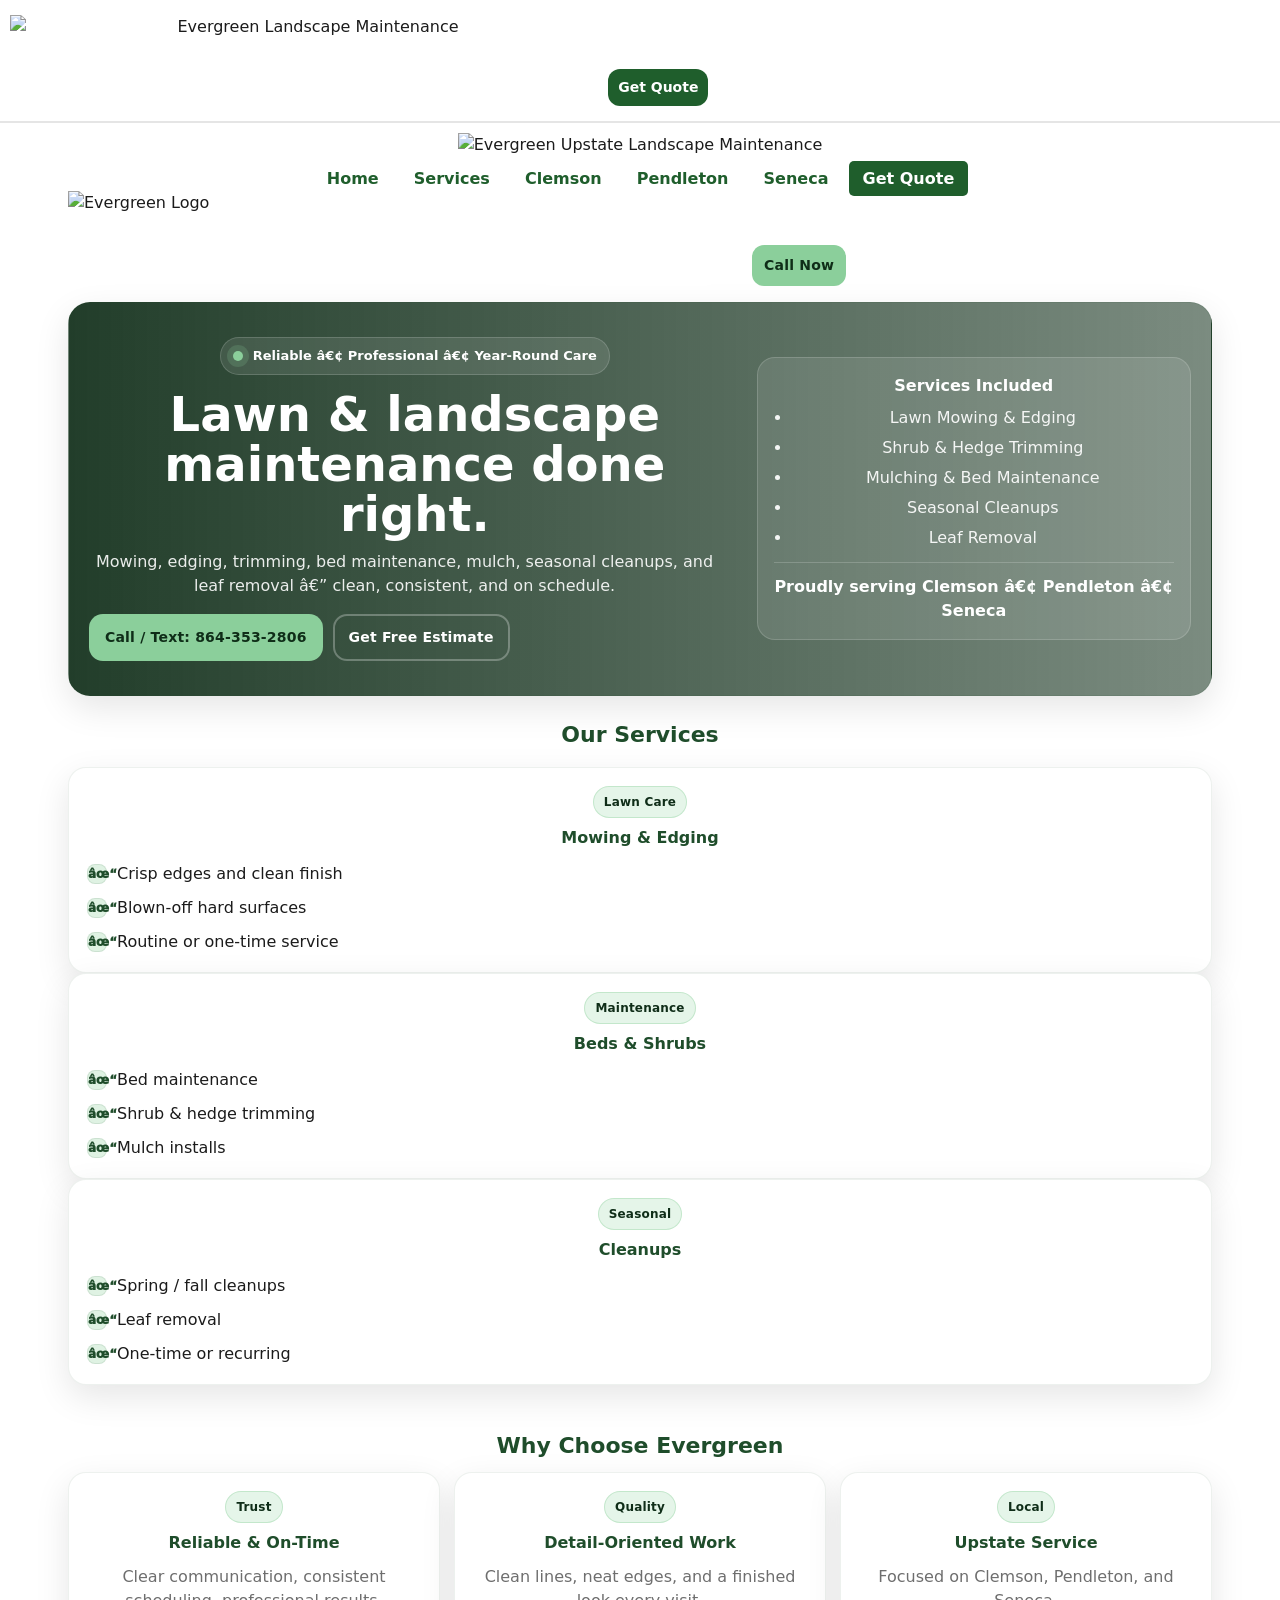
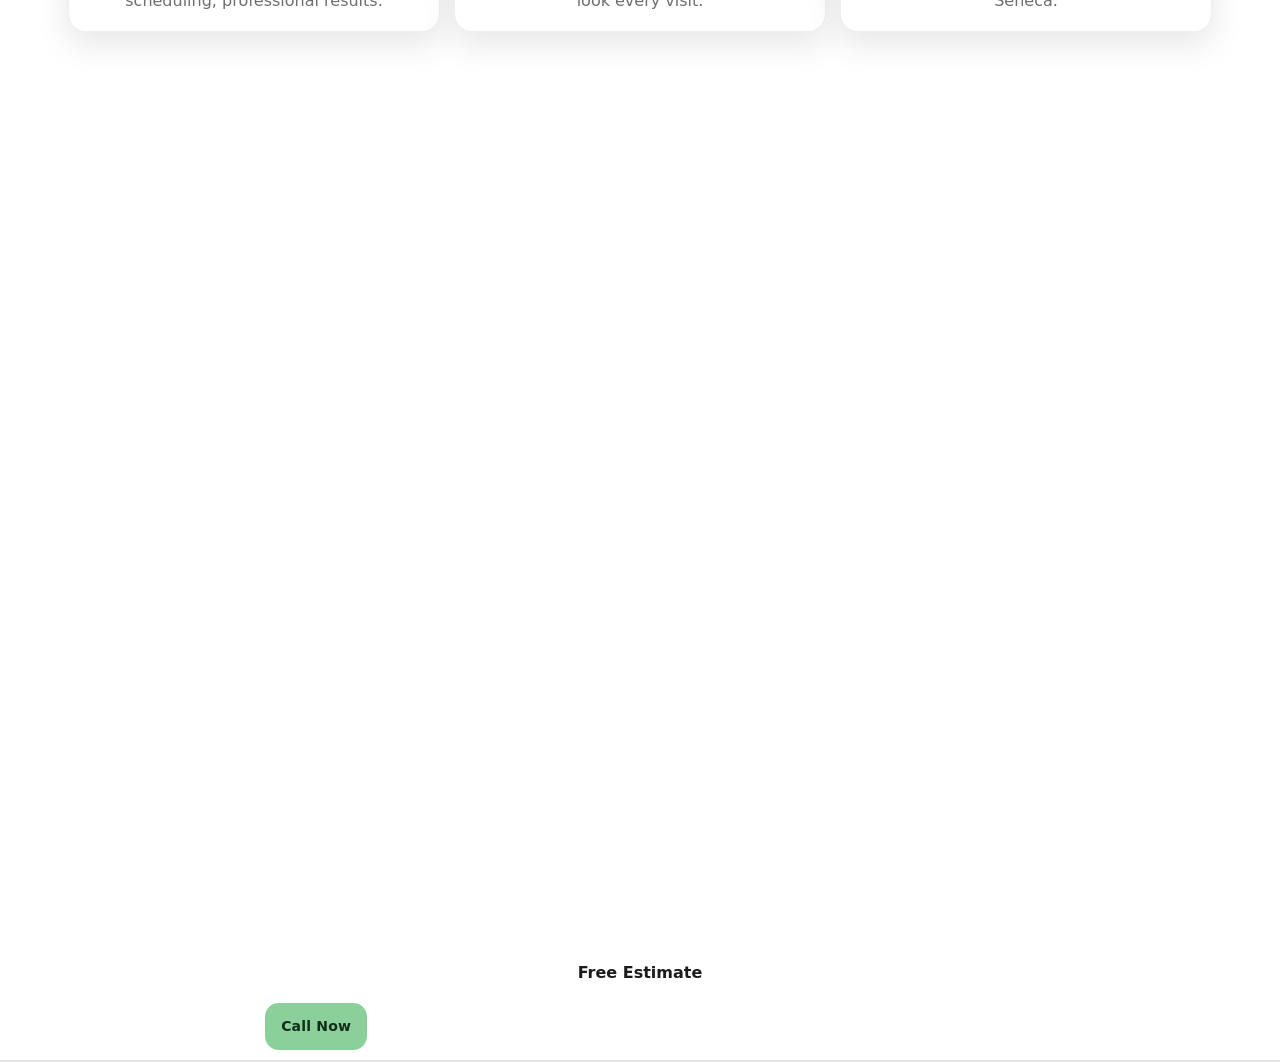
==== index.html @ 43f243d3 "Update index.html" ====
<!doctype html>
<header class="site-header">
  <img src="images/logo.png" alt="Evergreen Landscape Maintenance" class="logo">

  <nav class="nav">
    <a href="index.html">Home</a>
    <a href="services.html">Services</a>
    <a href="clemson.html">Clemson</a>
    <a href="pendleton.html">Pendleton</a>
    <a href="seneca.html">Seneca</a>
    <a href="#estimate" class="quote-btn">Get Quote</a>
  </nav>
</header><style>
.site-header {
  background: #ffffff;
  text-align: center;
  padding: 15px 10px;
  border-bottom: 2px solid #e5e5e5;
}

.logo {
  max-width: 600px;
  width: 90%;
  height: auto;
}

.nav {
  margin-top: 10px;
}

.nav a {
  color: #1f5e2c;
  text-decoration: none;
  margin: 0 12px;
  font-weight: bold;
}

.quote-btn {
  background: #1f5e2c;
  color: #ffffff !important;
  padding: 8px 14px;
  border-radius: 5px;
}
</style>


<header style="background-color:#ffffff; padding: 10px 0; text-align: center; border-bottom: 2px solid #e5e5e5;">


  <img src="images/logo.png" alt="Evergreen Upstate Landscape Maintenance"
       style="max-width: 600px; width: 90%; height: auto;">

  <nav style="margin-top: 10px;">
    <a href="index.html" style="color:#1f5e2c; margin:0 15px; text-decoration:none; font-weight:bold;">Home</a>
    <a href="services.html" style="color:#1f5e2c; margin:0 15px; text-decoration:none; font-weight:bold;">Services</a>
    <a href="clemson.html" style="color:#1f5e2c; margin:0 15px; text-decoration:none; font-weight:bold;">Clemson</a>
    <a href="pendleton.html" style="color:#1f5e2c; margin:0 15px; text-decoration:none; font-weight:bold;">Pendleton</a>
    <a href="seneca.html" style="color:#1f5e2c; margin:0 15px; text-decoration:none; font-weight:bold;">Seneca</a>
    <a href="#estimate" style="color:#ffffff; background:#1f5e2c; padding:8px 14px; border-radius:5px; text-decoration:none; font-weight:bold;">Get Quote</a>
  </nav>


  
 

 <meta charset="utf-8" />
  <meta name="viewport" content="width=device-width, initial-scale=1" />
  <title>Evergreen Landscape Maintenance of the Upstate</title>
  <meta name="description" content="Evergreen Landscape Maintenance — proudly serving Clemson, Pendleton, and Seneca. Call/Text 864-353-2806 for a free estimate." />

  <style>
    :root{
      --deep:#1F4D2B;
      --light:#8BCF9B;
      --gray:#6E6E6E;
      --bg:#F6F8F6;
      --card:#FFFFFF;
      --shadow: 0 12px 34px rgba(0,0,0,.10);
      --radius: 18px;
      --max: 1180px;
    }
    *{box-sizing:border-box}
    body{margin:0;font-family:system-ui,-apple-system,Segoe UI,Roboto,Arial,sans-serif;background:var(--bg);color:#1b1b1b;line-height:1.5}
    a{color:inherit}
    .wrap{max-width:var(--max);margin:0 auto;padding:0 18px}
<h1>Professional Lawn Maintenance in Clemson, Pendleton & Seneca, SC</h1>
    }
    .topRow{
      display:flex; align-items:center; justify-content:space-between;
      gap:14px; flex-wrap:wrap; padding: 10px 0;
    }
    .brand{display:flex; align-items:center; gap:12px; text-decoration:none}
    .logo{height:44px; width:auto; display:block}
    .brand h1{margin:0;font-size:16px;color:#fff}
    .brand small{display:block;color:rgba(255,255,255,.80);font-weight:650}

    .nav{display:flex; gap:10px; flex-wrap:wrap; align-items:center}
    .nav a{color:rgba(255,255,255,.90); text-decoration:none; padding:8px 10px; border-radius:12px; font-size:14px}
    .nav a:hover{background:rgba(255,255,255,.10)}

    .btn{
      display:inline-flex; align-items:center; justify-content:center;
      padding: 11px 14px; border-radius: 14px;
      text-decoration:none; font-weight:900; letter-spacing:.2px;
      border:2px solid transparent; white-space:nowrap; cursor:pointer;
      font-size: 14px;
    }
    .btn.primary{background:var(--light); color:#0f2d18}
    .btn.primary:hover{filter:brightness(.98)}
    .btn.outline{background:transparent; color:#fff; border-color:rgba(255,255,255,.28)}
    .btn.outline:hover{background:rgba(255,255,255,.10)}


    .hero{
      margin: 16px 0 0;
      border-radius: 22px;
      overflow:hidden;
      box-shadow: var(--shadow);
      border: 1px solid rgba(31,77,43,.10);
      background:
        linear-gradient(90deg, rgba(15,45,24,.92), rgba(15,45,24,.55)),
        url("hero.jpg") center/cover no-repeat;
      color:#fff;
    }
    .heroInner{
      padding: 34px 20px;
      display:grid;
      grid-template-columns: 1.2fr .8fr;
      gap: 16px;
      align-items:center;
    }
    @media (max-width: 900px){ .heroInner{grid-template-columns:1fr} .logo{height:38px} }

    .kicker{
      display:inline-flex; gap:10px; align-items:center;
      padding: 8px 12px; border-radius: 999px;
      background: rgba(255,255,255,.10);
      border: 1px solid rgba(255,255,255,.16);
      font-weight:850; font-size: 13px;
      width: fit-content;
    }
    .dot{width:10px;height:10px;border-radius:50%;background:var(--light);box-shadow:0 0 0 6px rgba(139,207,155,.18)}
    .hero h2{margin:14px 0 10px; font-size: clamp(30px, 4.2vw, 48px); line-height:1.05}
    .hero p{margin:0 0 16px; color:rgba(255,255,255,.90); max-width:62ch}
    .ctaRow{display:flex; gap:10px; flex-wrap:wrap}

    .heroCard{
      background: rgba(255,255,255,.10);
      border: 1px solid rgba(255,255,255,.16);
      border-radius: 18px;
      padding: 16px;
    }
    .heroCard h3{margin:0 0 8px; font-size: 16px}
    .heroCard ul{margin:0; padding-left: 18px; color:rgba(255,255,255,.92)}
    .heroCard li{margin:6px 0}
    .area{
      margin-top: 12px;
      padding-top: 12px;
      border-top: 1px solid rgba(255,255,255,.18);
      font-weight:850;
    }

    /* SECTIONS */
    main{padding: 18px 0 90px}
    .section{padding: 22px 0}
    .section h3{margin:0 0 10px; font-size: 22px; color: var(--deep)}
    .muted{color: var(--gray)}

    .grid{
      display:grid;
      grid-template-columns: repeat(3, 1fr);
      gap: 14px;
    }
    @media (max-width: 900px){ .grid{grid-template-columns: 1fr} }

    .card{
      background: var(--card);
      border-radius: var(--radius);
      box-shadow: var(--shadow);
      border: 1px solid rgba(31,77,43,.08);
      padding: 18px;
    }
    .pill{
      display:inline-block;
      padding: 6px 10px;
      border-radius: 999px;
      background: rgba(139,207,155,.22);
      border: 1px solid rgba(139,207,155,.38);
      color: #0f2d18;
      font-weight: 900;
      font-size: 12px;
      letter-spacing:.2px;
      margin-bottom: 8px;
    }
    .list{margin: 12px 0 0; padding: 0; list-style:none; display:grid; gap:10px}
    .list li{display:flex; gap:10px; align-items:flex-start}
    .check{
      width:20px; height:20px; border-radius: 8px;
      background: rgba(139,207,155,.28);
      border: 1px solid rgba(31,77,43,.10);
      display:grid; place-items:center; font-weight:950; color: var(--deep);
      flex: 0 0 20px; margin-top:2px; font-size: 12px;
    }

    /* FORM */
    label{font-weight:850; color: var(--deep); font-size: 13px}
    input, textarea, select{
      width:100%;
      padding: 10px 12px;
      border-radius: 12px;
      border:1px solid rgba(0,0,0,.18);
      margin: 6px 0 12px;
      font: inherit;
      background:#fff;
    }
    textarea{min-height: 110px; resize: vertical}
    .formRow{display:grid; grid-template-columns: 1fr 1fr; gap:12px}
    @media (max-width: 720px){ .formRow{grid-template-columns:1fr} }

  .bottom-bar {
  position: fixed;
  bottom: 0;
  width: 100%;
  background: #2e7d32;
  color: white;
  display: flex;
  justify-content: center;
  gap: 12px;
  padding: 6px 10px;   /* smaller height */
  font-size: 14px;     /* smaller text */
  z-index: 999;
}
    }
    .stickyCta strong{color:#fff}
    .stickyCta .tiny{color: rgba(255,255,255,.80); font-size: 12px}
    .stickyCta .actions{display:flex; gap:10px; flex-wrap:wrap}
  </style>
</head>

<body>
  <header>
    <div class="wrap">
      <div class="topRow">
        <a class="brand" href="#top">
          <img class="logo" src="evergreen-logo.png" alt="Evergreen Logo">
          <div>
            <h1>Evergreen Landscape Maintenance</h1>
            <small>of the Upstate</small>
          </div>
        </a>

        <nav class="nav">
          <a href="#services">Services</a>
          <a href="#why">Why Choose Us</a>
          <a href="#estimate">Free Estimate</a>
          <a class="btn outline" href="#estimate">Free Estimate Here</a>
          <a class="btn primary" href="tel:8643532806">Call Now</a>
        </nav>
      </div>
    </div>
  </header>

  <main id="top" class="wrap">
    <section class="hero" aria-label="Hero">
      <div class="heroInner">
        <div>
          <div class="kicker"><span class="dot"></span> Reliable • Professional • Year-Round Care</div>
          <h2>Lawn & landscape maintenance done right.</h2>
          <p>
            Mowing, edging, trimming, bed maintenance, mulch, seasonal cleanups, and leaf removal —
            clean, consistent, and on schedule.
          </p>
          <div class="ctaRow">
            <a class="btn primary" href="tel:8643532806">Call / Text: 864-353-2806</a>
            <a class="btn outline" href="#estimate">Get Free Estimate</a>
          </div>
        </div>

        <aside class="heroCard">
          <h3>Services Included</h3>
          <ul>
            <li>Lawn Mowing & Edging</li>
            <li>Shrub & Hedge Trimming</li>
            <li>Mulching & Bed Maintenance</li>
            <li>Seasonal Cleanups</li>
            <li>Leaf Removal</li>
          </ul>
          <div class="area">Proudly serving Clemson • Pendleton • Seneca</div>
        </aside>
      </div>
    </section>

    <section id="services" class="section">
      <h3>Our Services</h3>
      <p class="muted"

      <div class="grid">
        <div class="card">
          <div class="pill">Lawn Care</div>
          <h4 style="margin:0;color:var(--deep)">Mowing & Edging</h4>
          <ul class="list">
            <li><span class="check">✓</span> Crisp edges and clean finish</li>
            <li><span class="check">✓</span> Blown-off hard surfaces</li>
            <li><span class="check">✓</span> Routine or one-time service</li>
          </ul>
        </div>

        <div class="card">
          <div class="pill">Maintenance</div>
          <h4 style="margin:0;color:var(--deep)">Beds & Shrubs</h4>
          <ul class="list">
            <li><span class="check">✓</span> Bed maintenance</li>
            <li><span class="check">✓</span> Shrub & hedge trimming</li>
            <li><span class="check">✓</span> Mulch installs</li>
          </ul>
        </div>

        <div class="card">
          <div class="pill">Seasonal</div>
          <h4 style="margin:0;color:var(--deep)">Cleanups</h4>
          <ul class="list">
            <li><span class="check">✓</span> Spring / fall cleanups</li>
            <li><span class="check">✓</span> Leaf removal</li>
            <li><span class="check">✓</span> One-time or recurring</li>
          </ul>
        </div>
      </div>
    </section>

    <section id="why" class="section">
      <h3>Why Choose Evergreen</h3>
      <div class="grid">
        <div class="card">
          <div class="pill">Trust</div>
          <h4 style="margin:0;color:var(--deep)">Reliable & On-Time</h4>
          <p class="muted" style="margin:10px 0 0">Clear communication, consistent scheduling, professional results.</p>
        </div>
        <div class="card">
          <div class="pill">Quality</div>
          <h4 style="margin:0;color:var(--deep)">Detail-Oriented Work</h4>
          <p class="muted" style="margin:10px 0 0">Clean lines, neat edges, and a finished look every visit.</p>
        </div>
        <div class="card">
          <div class="pill">Local</div>
          <h4 style="margin:0;color:var(--deep)">Upstate Service</h4>
          <p class="muted" style="margin:10px 0 0">Focused on Clemson, Pendleton, and Seneca.</p>
        </div>
      </div>
    </section>
  </main>
<iframe 
src="https://my.serviceautopilot.com/viewform.html?rk=29df7060-c5b6-4923-8bae-93e74ea9ec7c&Type=new&Source=web"
width="100%" 
height="900" 
style="border:none;">
</iframe>
  <div class="stickyCta" role="region" aria-label="Quick actions">
    <div class="wrap">
      <div class="bar">
        <div>
          <strong>Free Estimate</strong>
          <div class="tiny">Clemson • Pendleton • Seneca</div>
        </div>
        <div class="actions">
          <a class="btn outline" href="#estimate">Free Estimate Here</a>
          <a class="btn primary" href="tel:8643532806">Call Now</a>
        </div>
      </div>
    </div>
  </div>
</body>
</html>
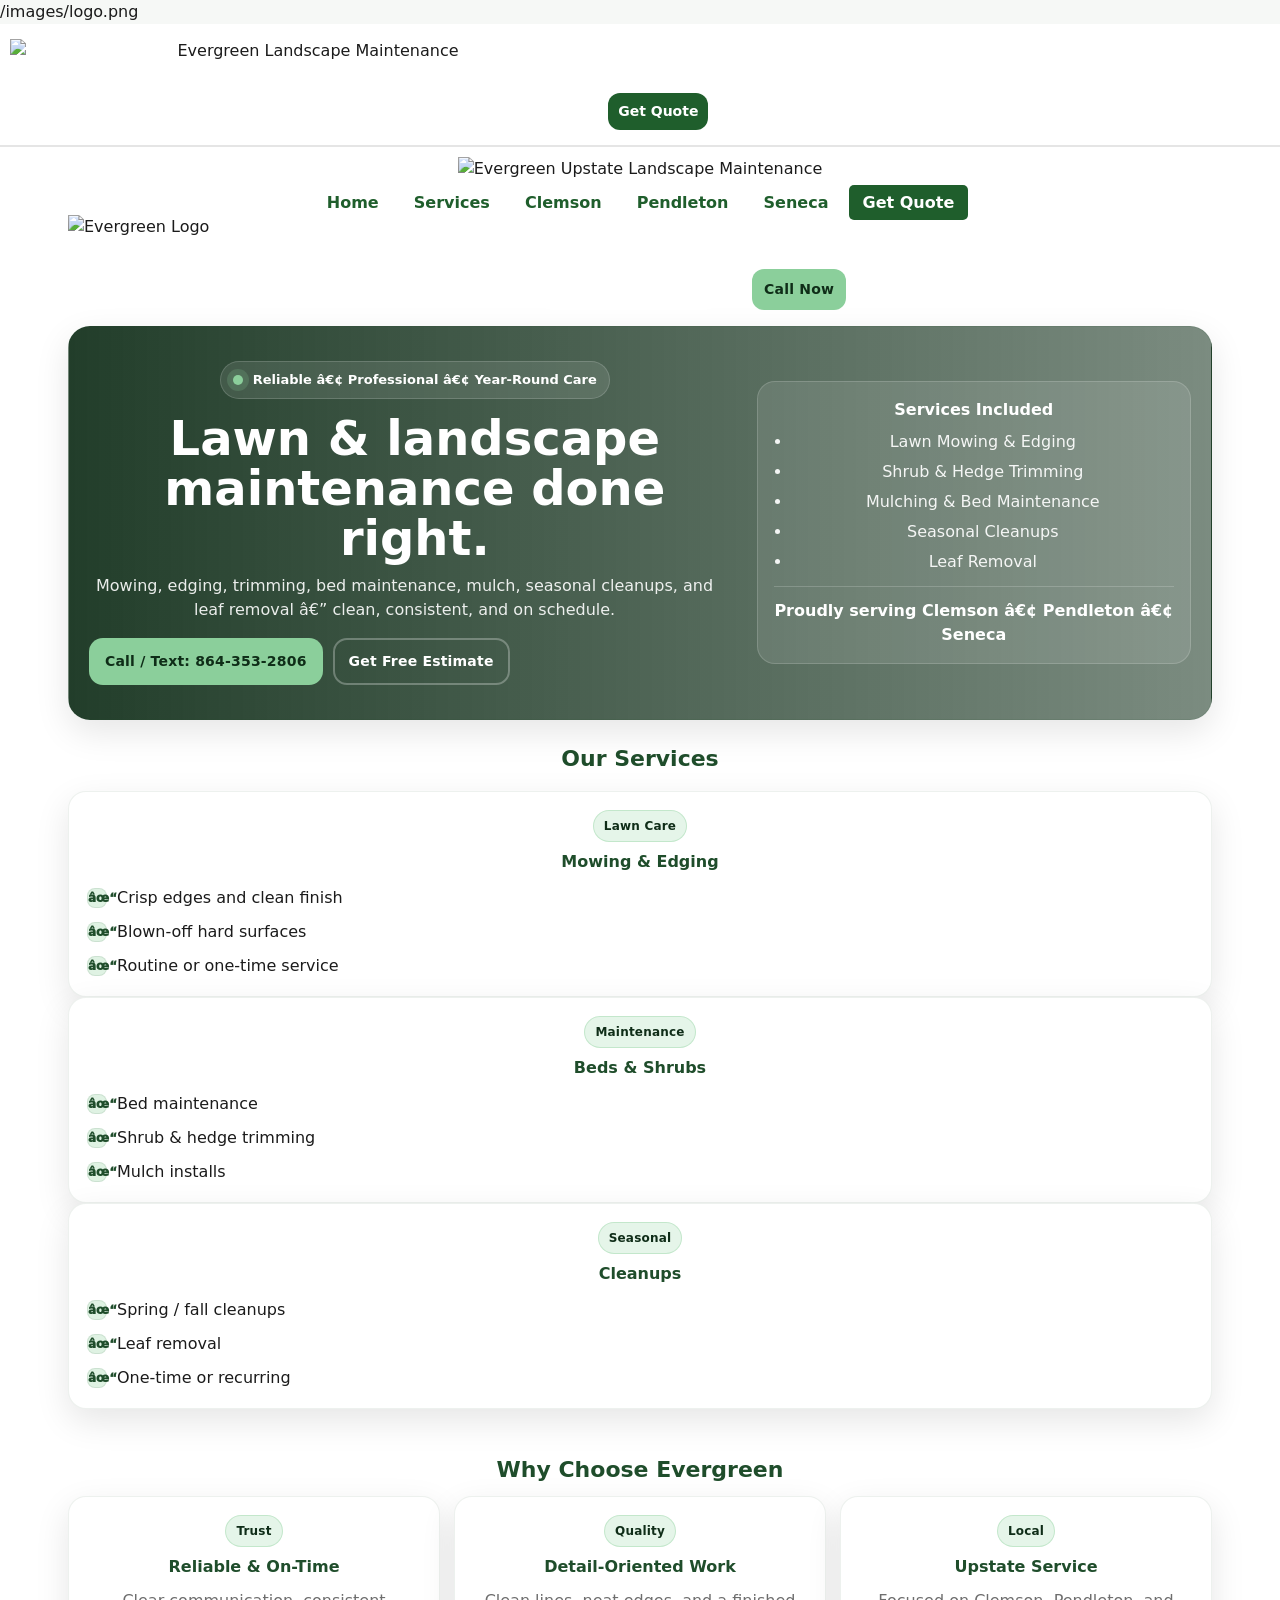
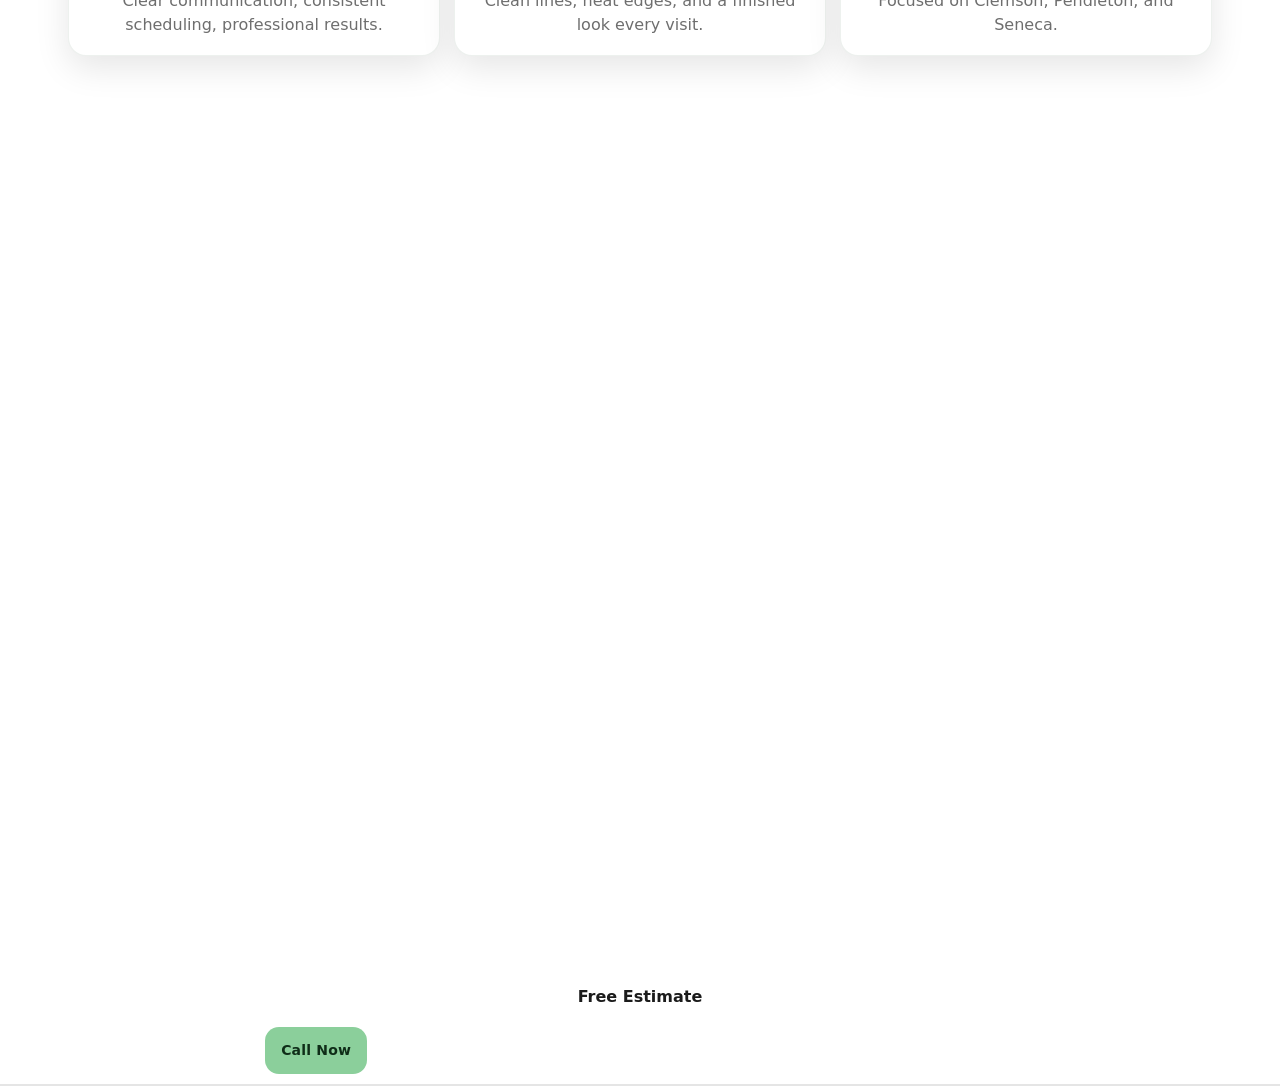
==== commit 1ecee920: "Update index.html" ====
--- a/index.html
+++ b/index.html
@@ -1,4 +1,6 @@
 <!doctype html>
+/images/logo.png
+
 <header class="site-header">
   <img src="images/logo.png" alt="Evergreen Landscape Maintenance" class="logo">
 
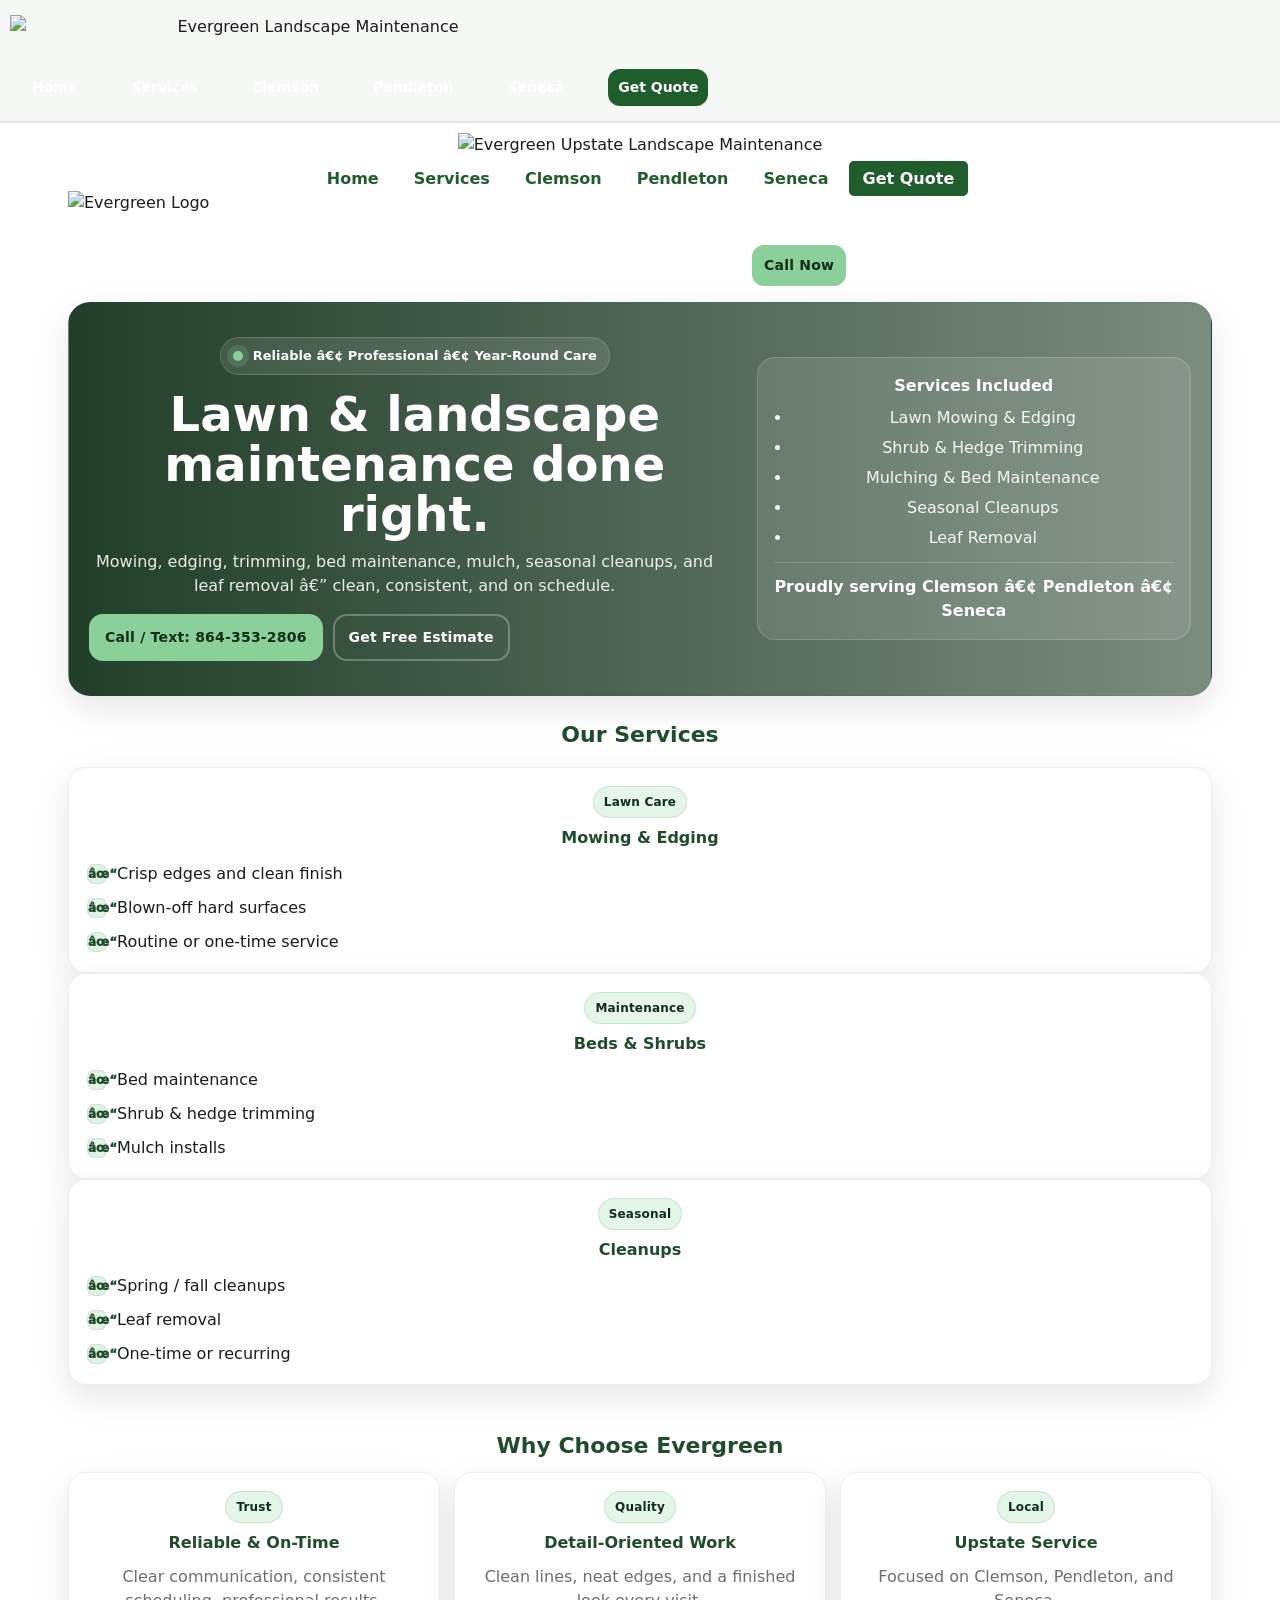
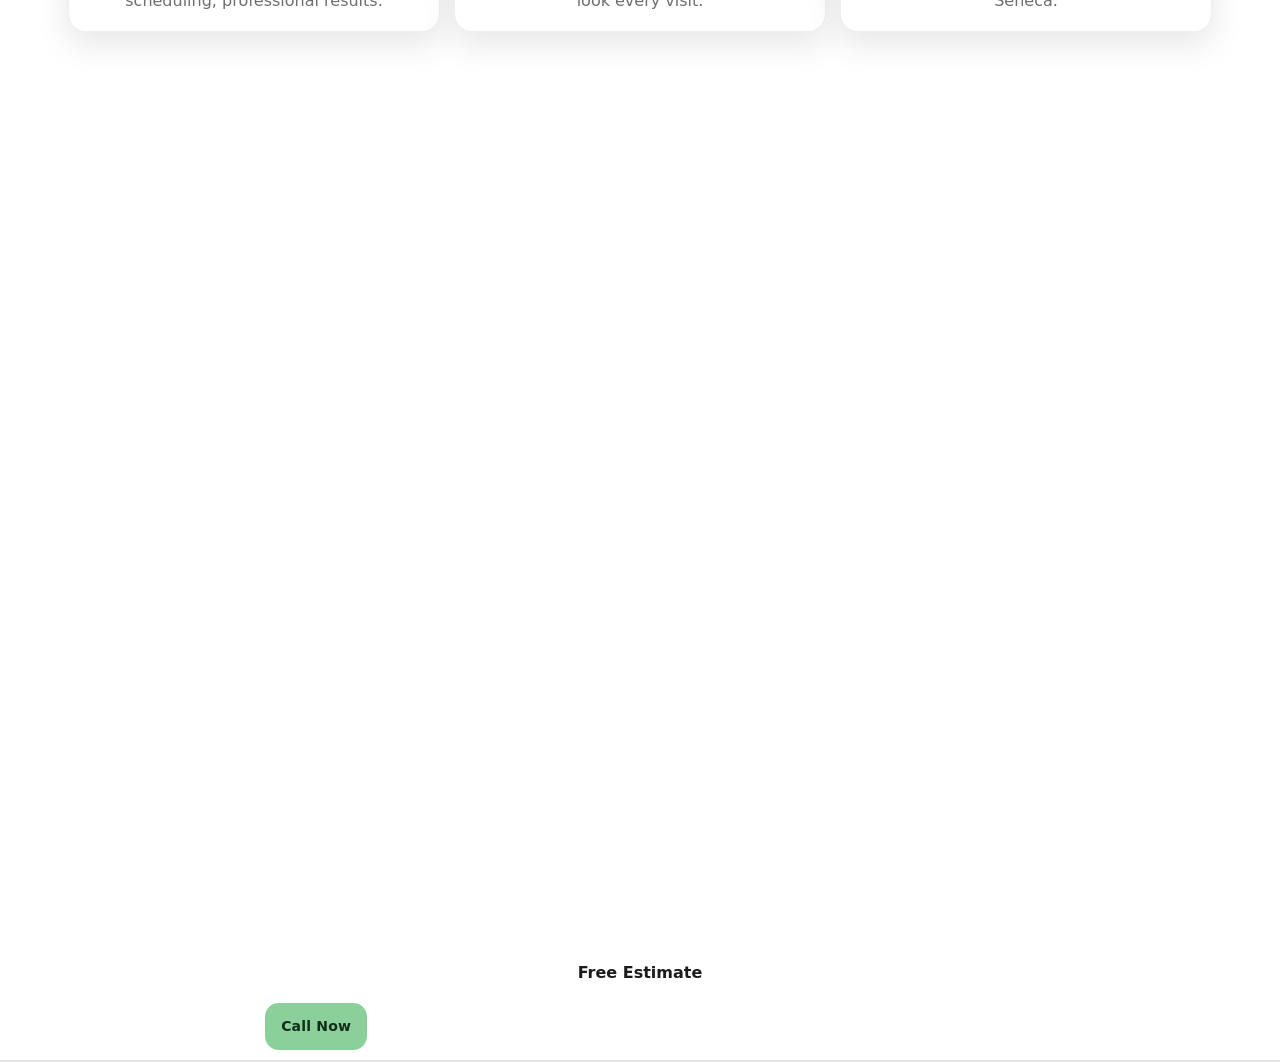
==== commit 96d304a9: "Update index.html" ====
--- a/index.html
+++ b/index.html
@@ -1,5 +1,5 @@
 <!doctype html>
-/images/logo.png
+
 
 <header class="site-header">
   <img src="images/logo.png" alt="Evergreen Landscape Maintenance" class="logo">
@@ -13,7 +13,7 @@
     <a href="#estimate" class="quote-btn">Get Quote</a>
   </nav>
 </header><style>
-.site-header {
+.site-header {/images/logo.png
   background: #ffffff;
   text-align: center;
   padding: 15px 10px;
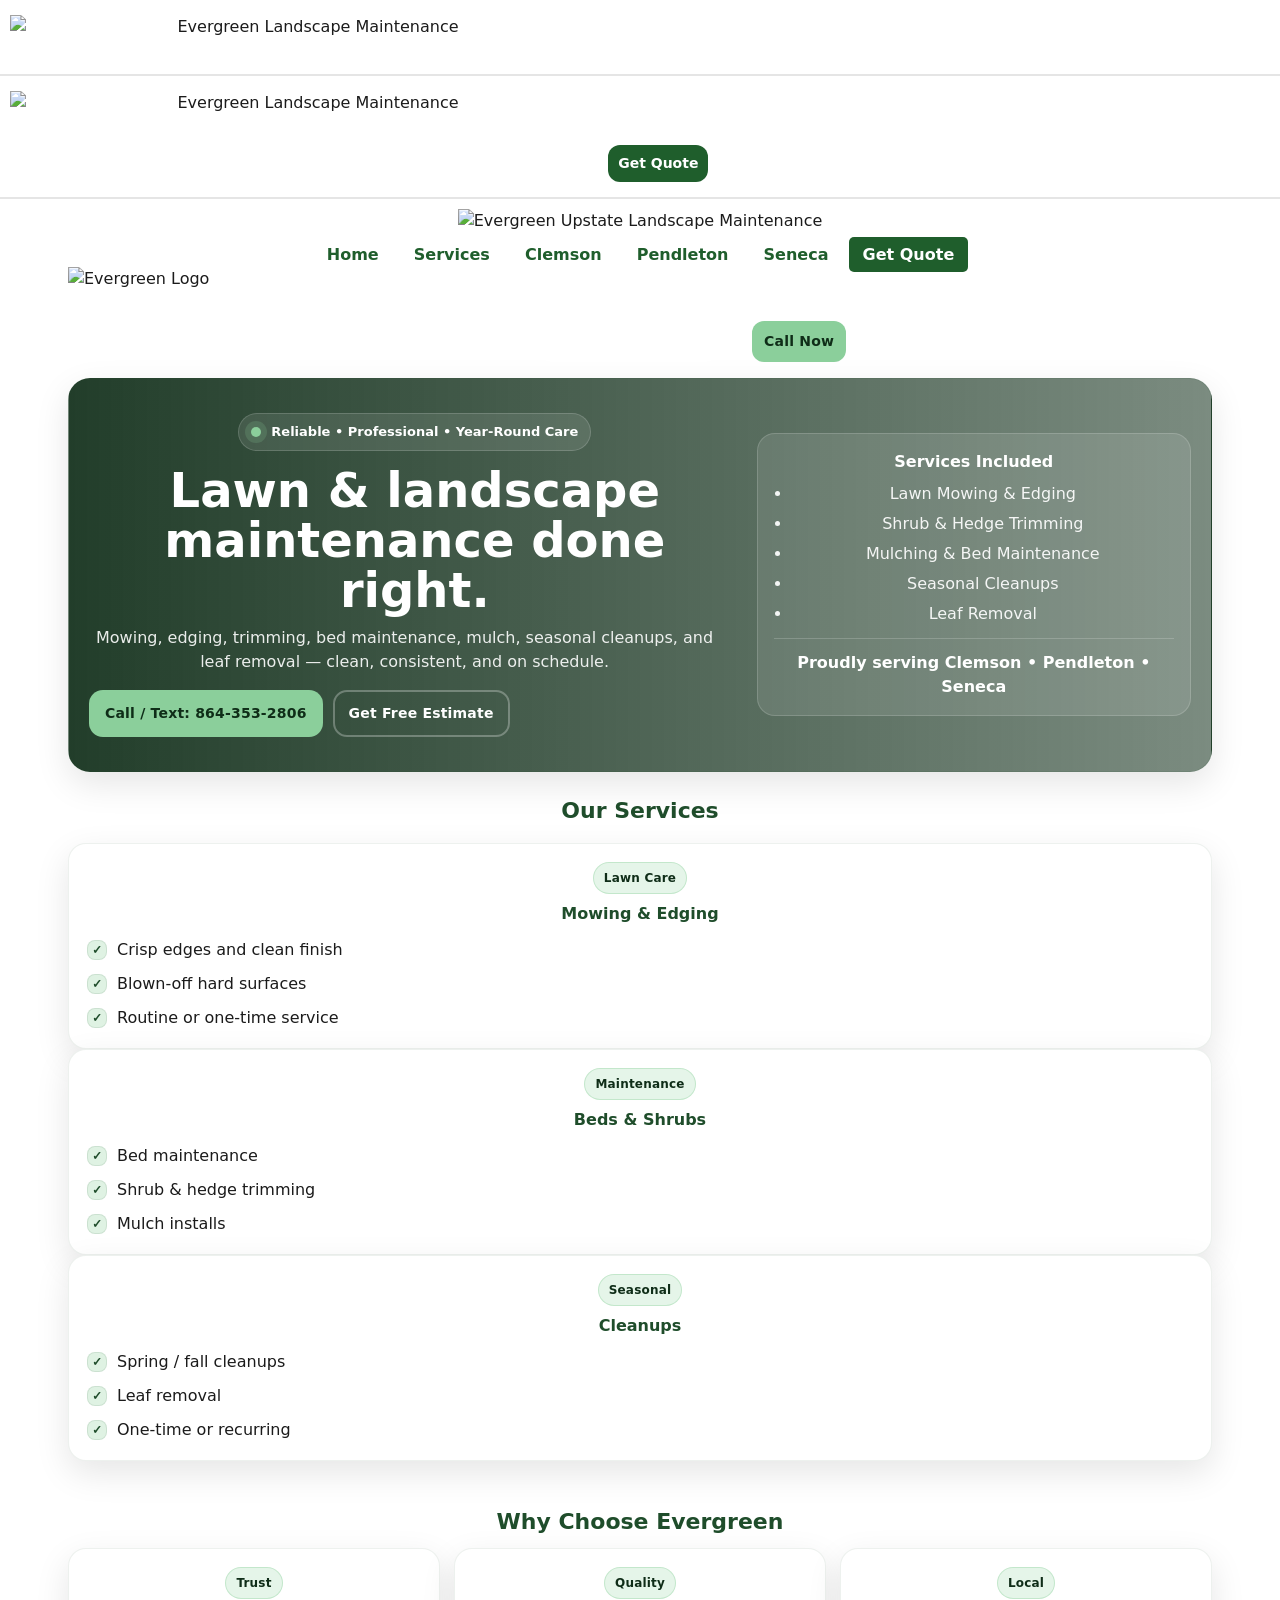
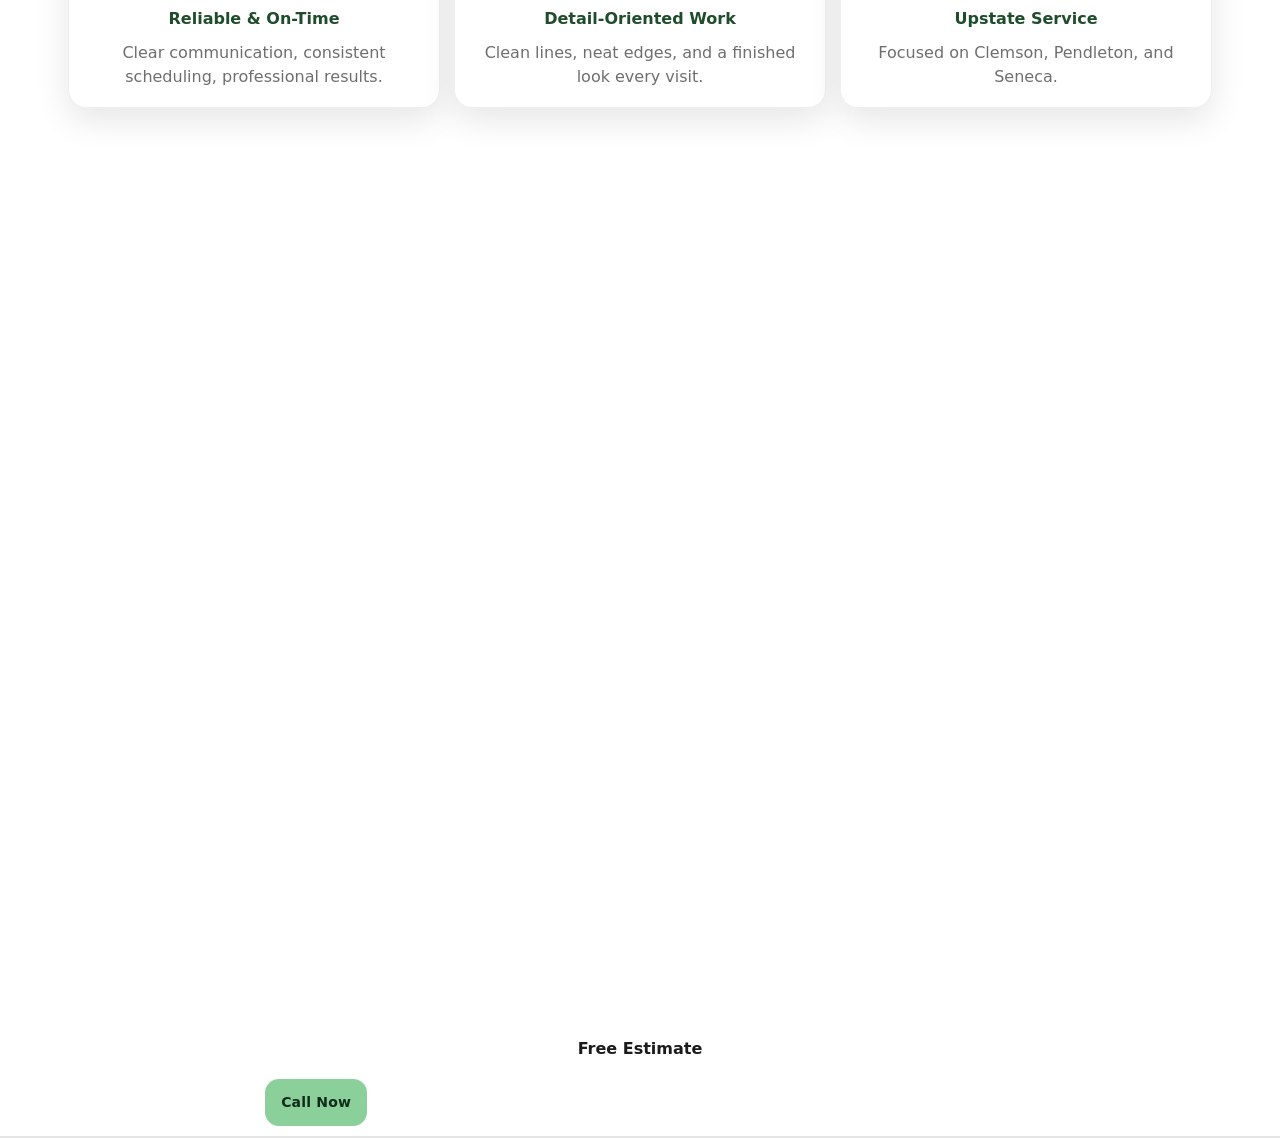
==== commit 81f42260: "Update index.html" ====
--- a/index.html
+++ b/index.html
@@ -1,4 +1,21 @@
-<!doctype html>
+<!doctype html><header class="site-header">
+  <img src="images/logo.png" alt="Evergreen Landscape Maintenance" class="logo">
+</header>
+
+<style>
+.site-header {
+  background: #ffffff;
+  padding: 10px 0;
+  text-align: center;
+  border-bottom: 2px solid #e5e5e5;
+}
+
+.logo {
+  max-width: 500px;   /* controls size */
+  width: 90%;
+  height: auto;
+}
+</style>
 
 
 <header class="site-header">
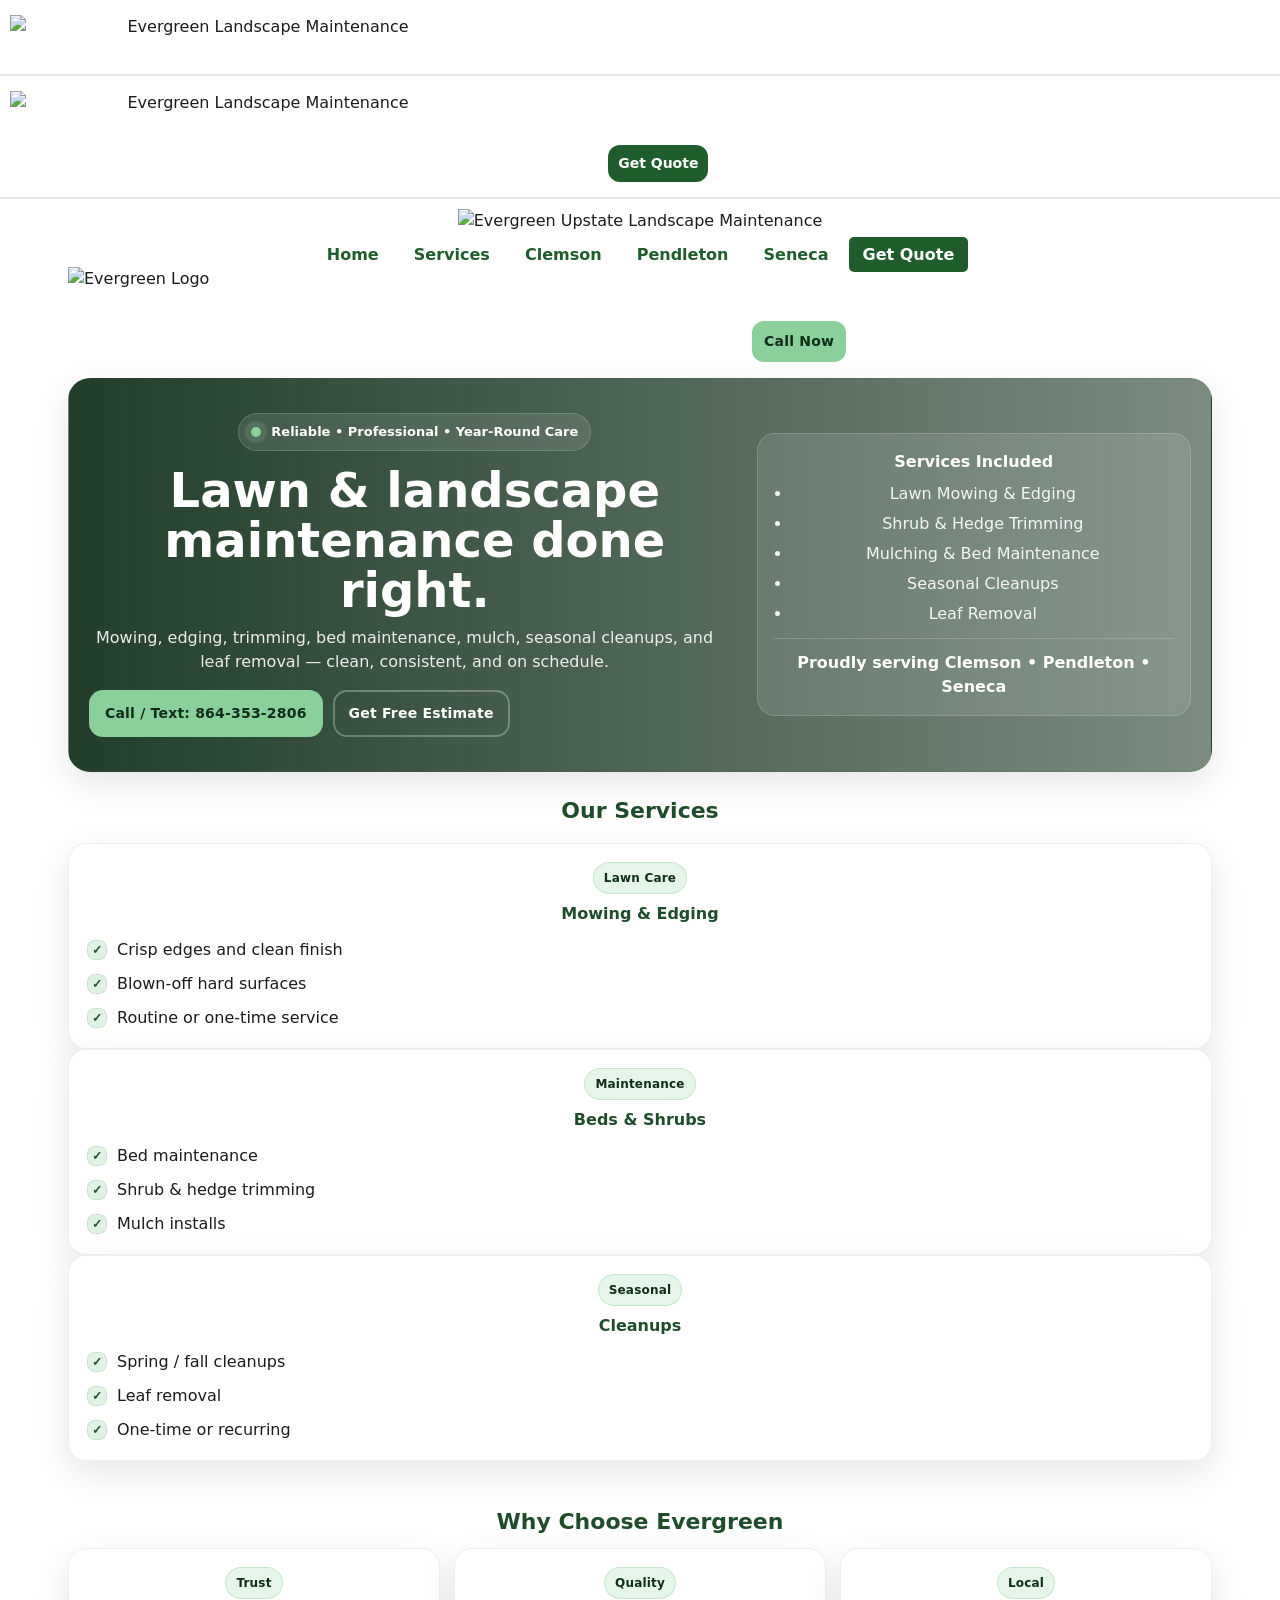
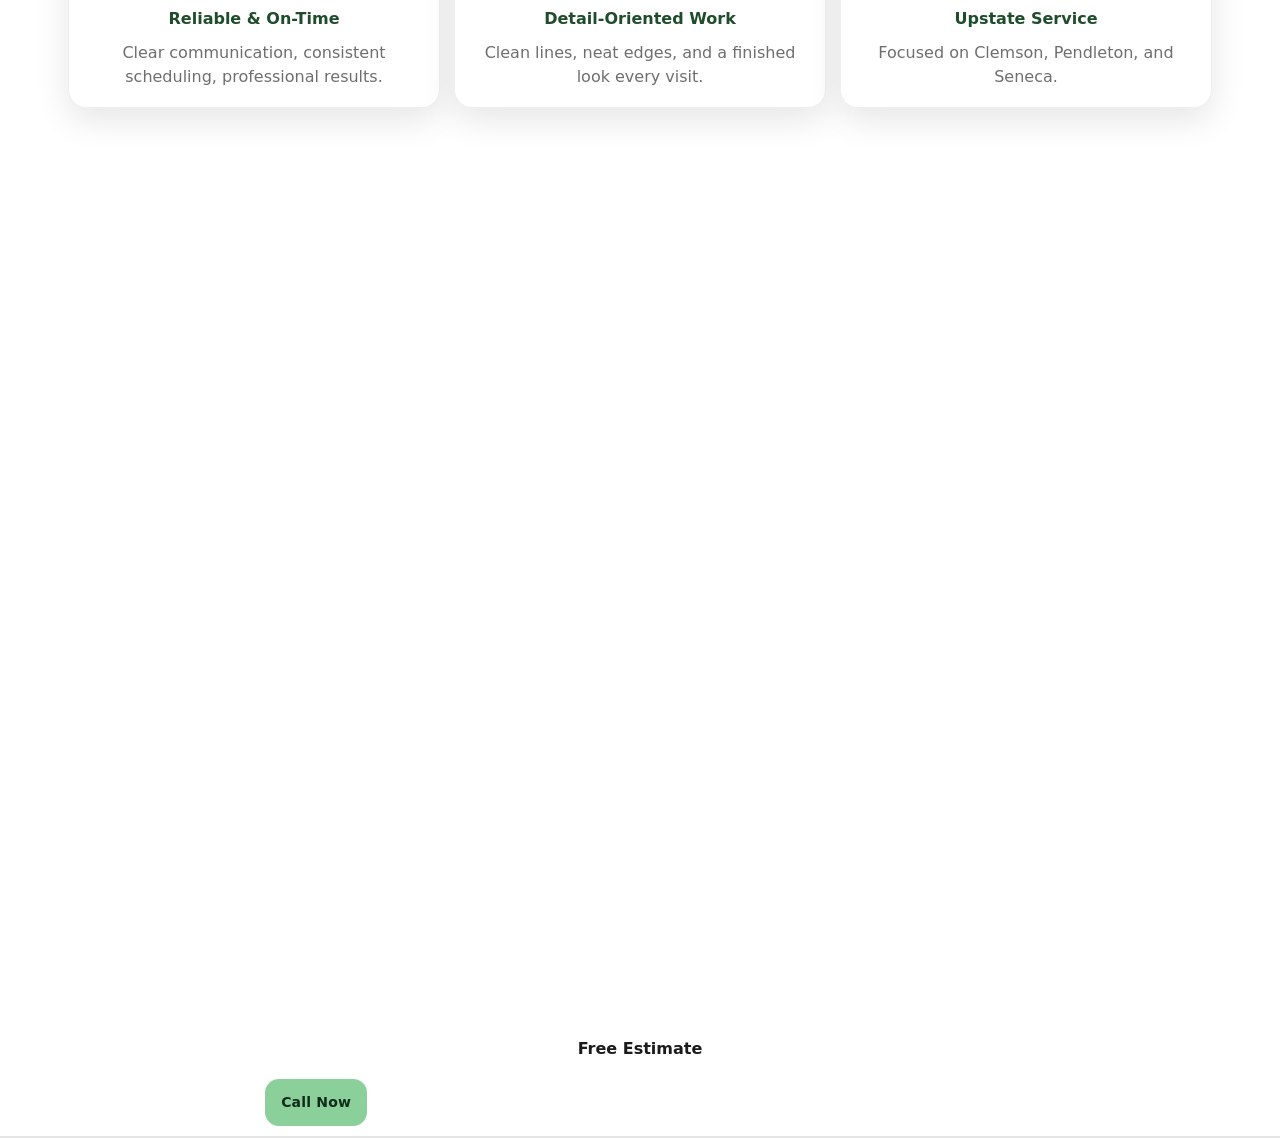
==== commit ed4b2771: "Update index.html" ====
--- a/index.html
+++ b/index.html
@@ -36,7 +36,7 @@
   padding: 15px 10px;
   border-bottom: 2px solid #e5e5e5;
 }
-
+<img src="images/logo.png" alt="Evergreen Upstate Landscape Maintenance" style="max-width: 600px; width: 90%; height: auto;">
 .logo {
   max-width: 600px;
   width: 90%;
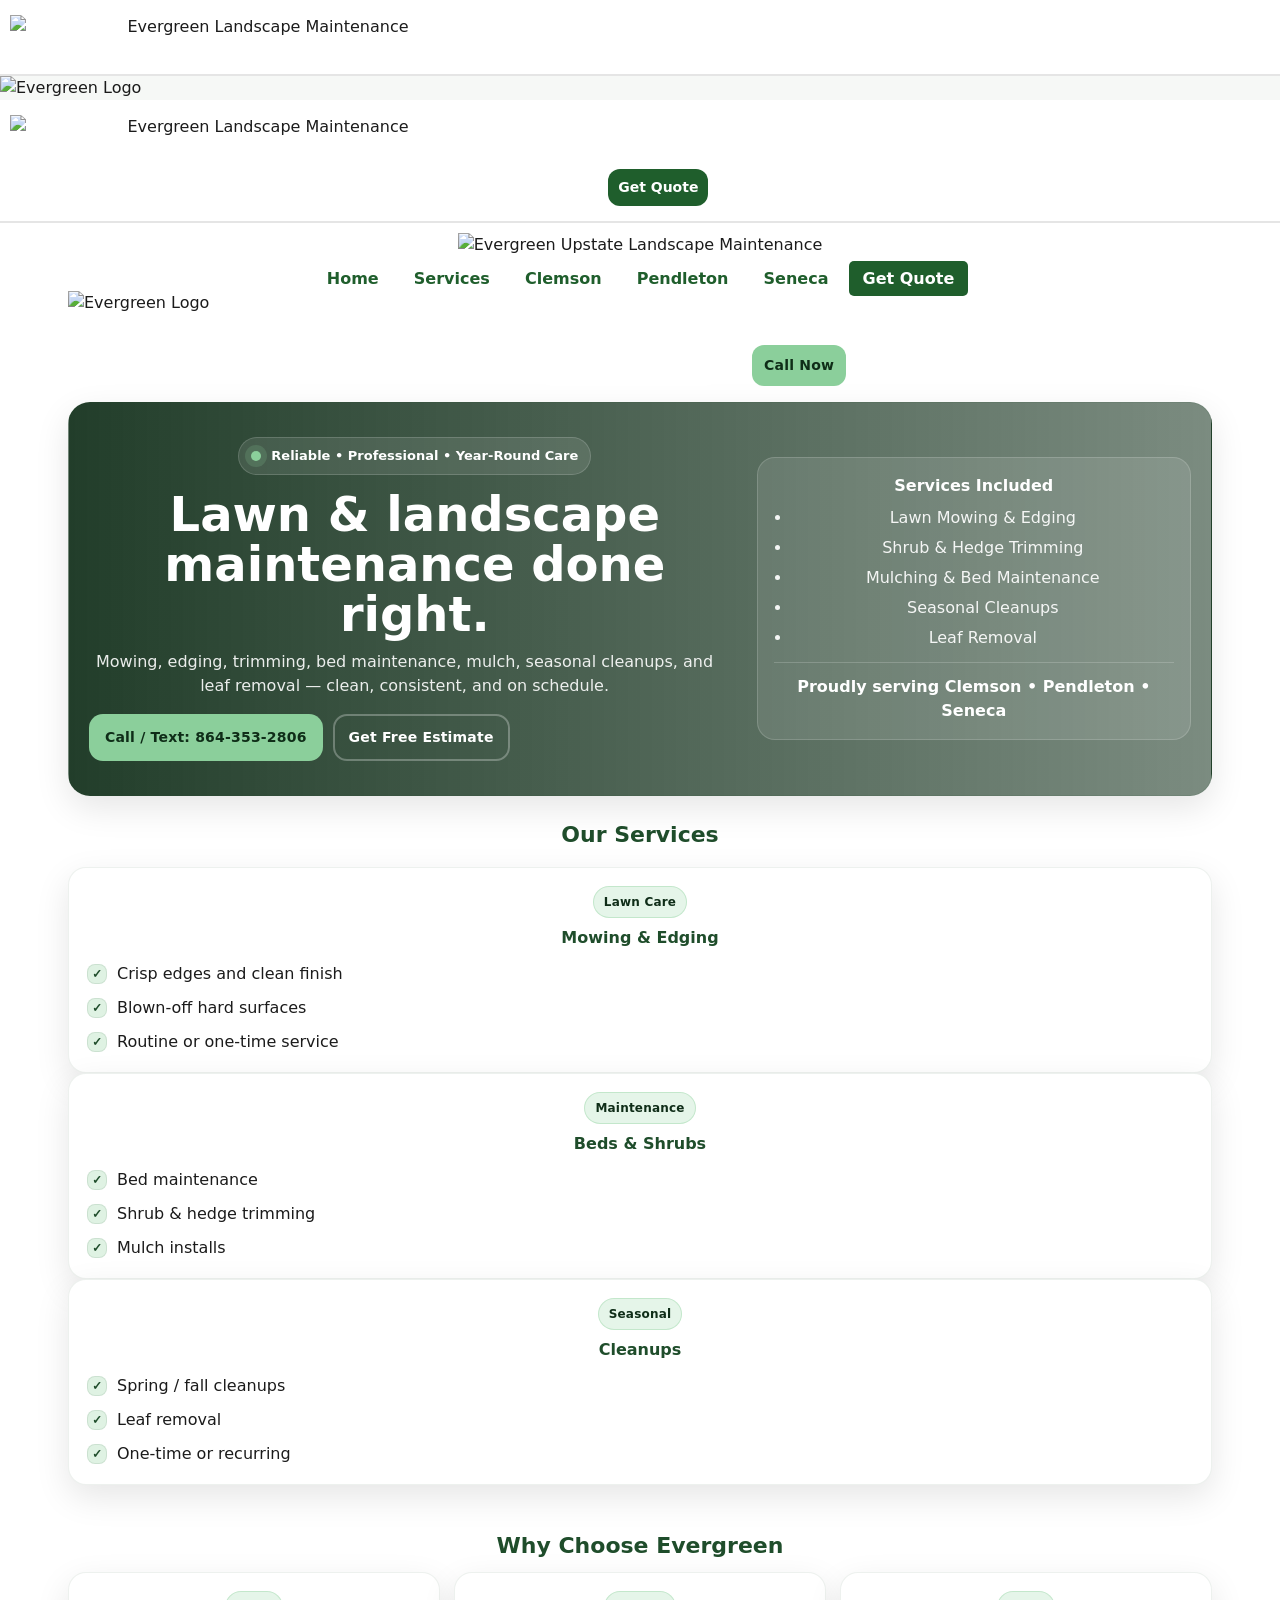
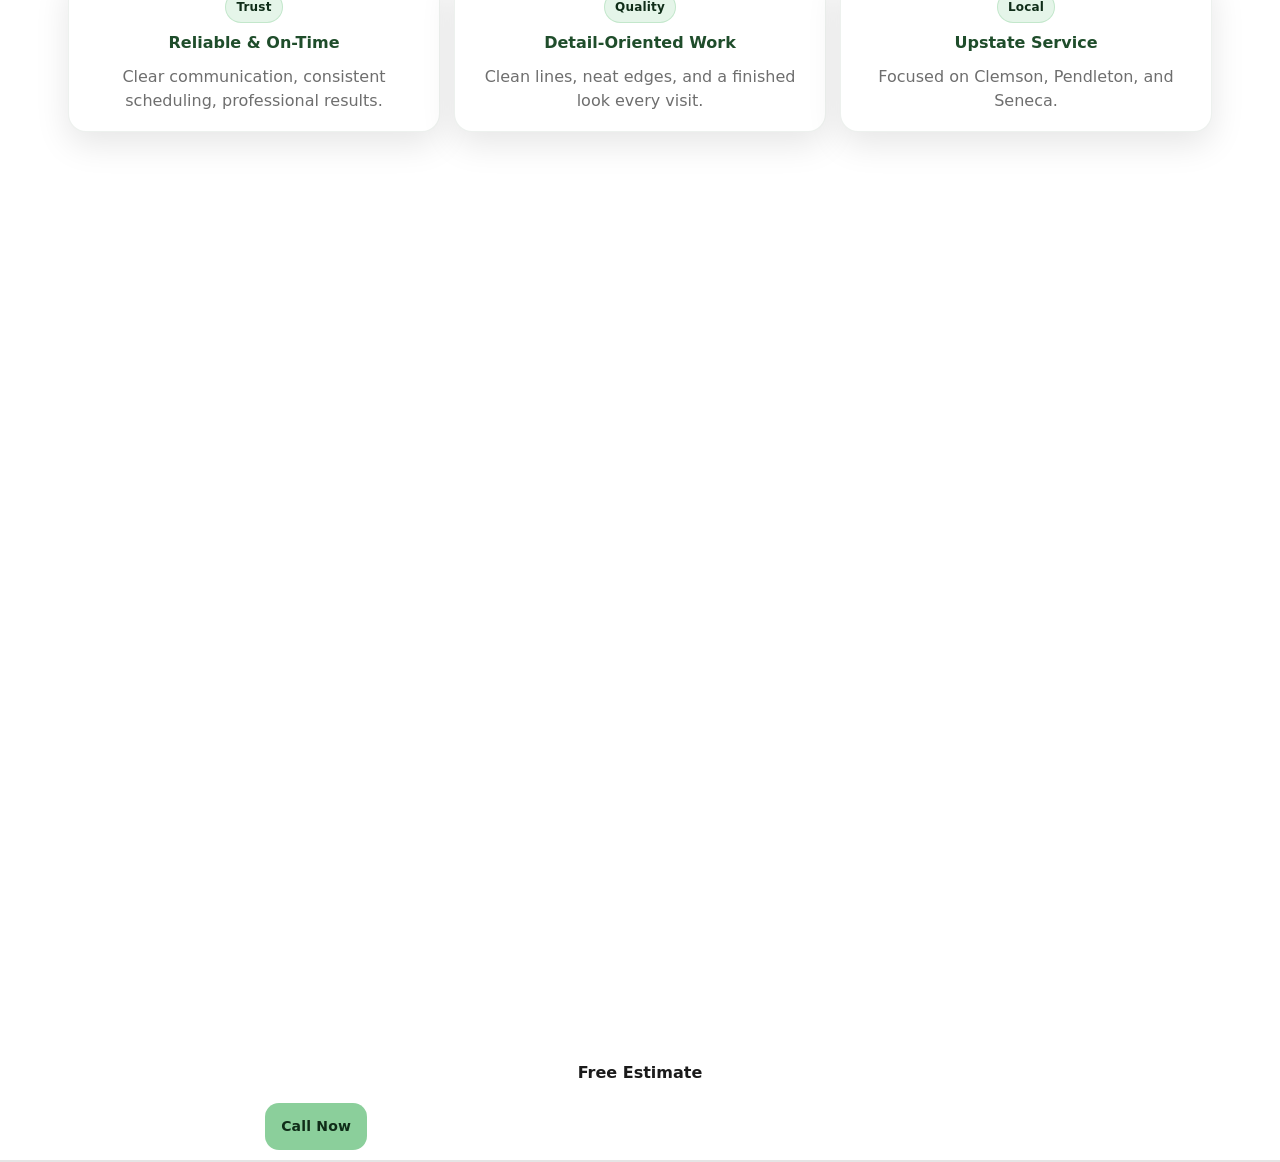
==== commit ba09323b: "Update index.html" ====
--- a/index.html
+++ b/index.html
@@ -1,7 +1,7 @@
 <!doctype html><header class="site-header">
   <img src="images/logo.png" alt="Evergreen Landscape Maintenance" class="logo">
 </header>
-
+<img src="images/logo.png" alt="Evergreen Logo" style="max-width:500px; width:100%; height:auto;">
 <style>
 .site-header {
   background: #ffffff;
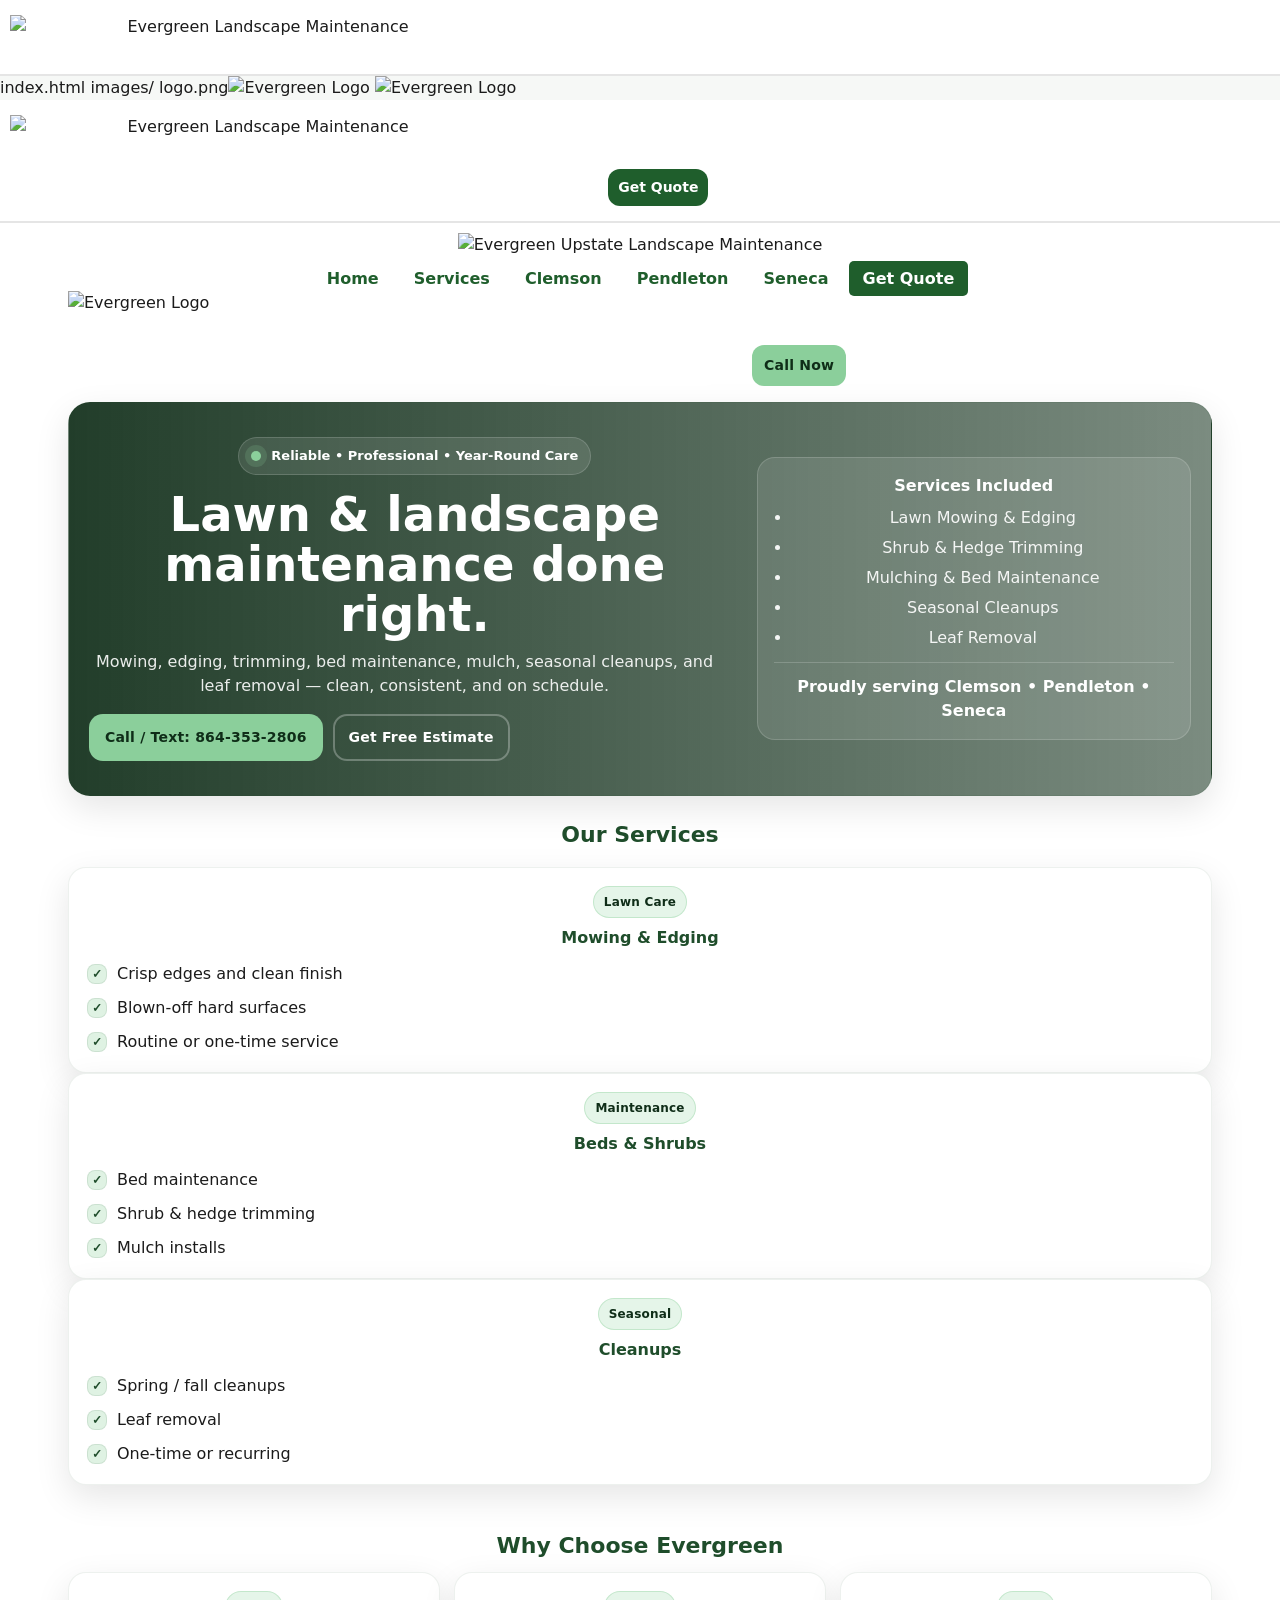
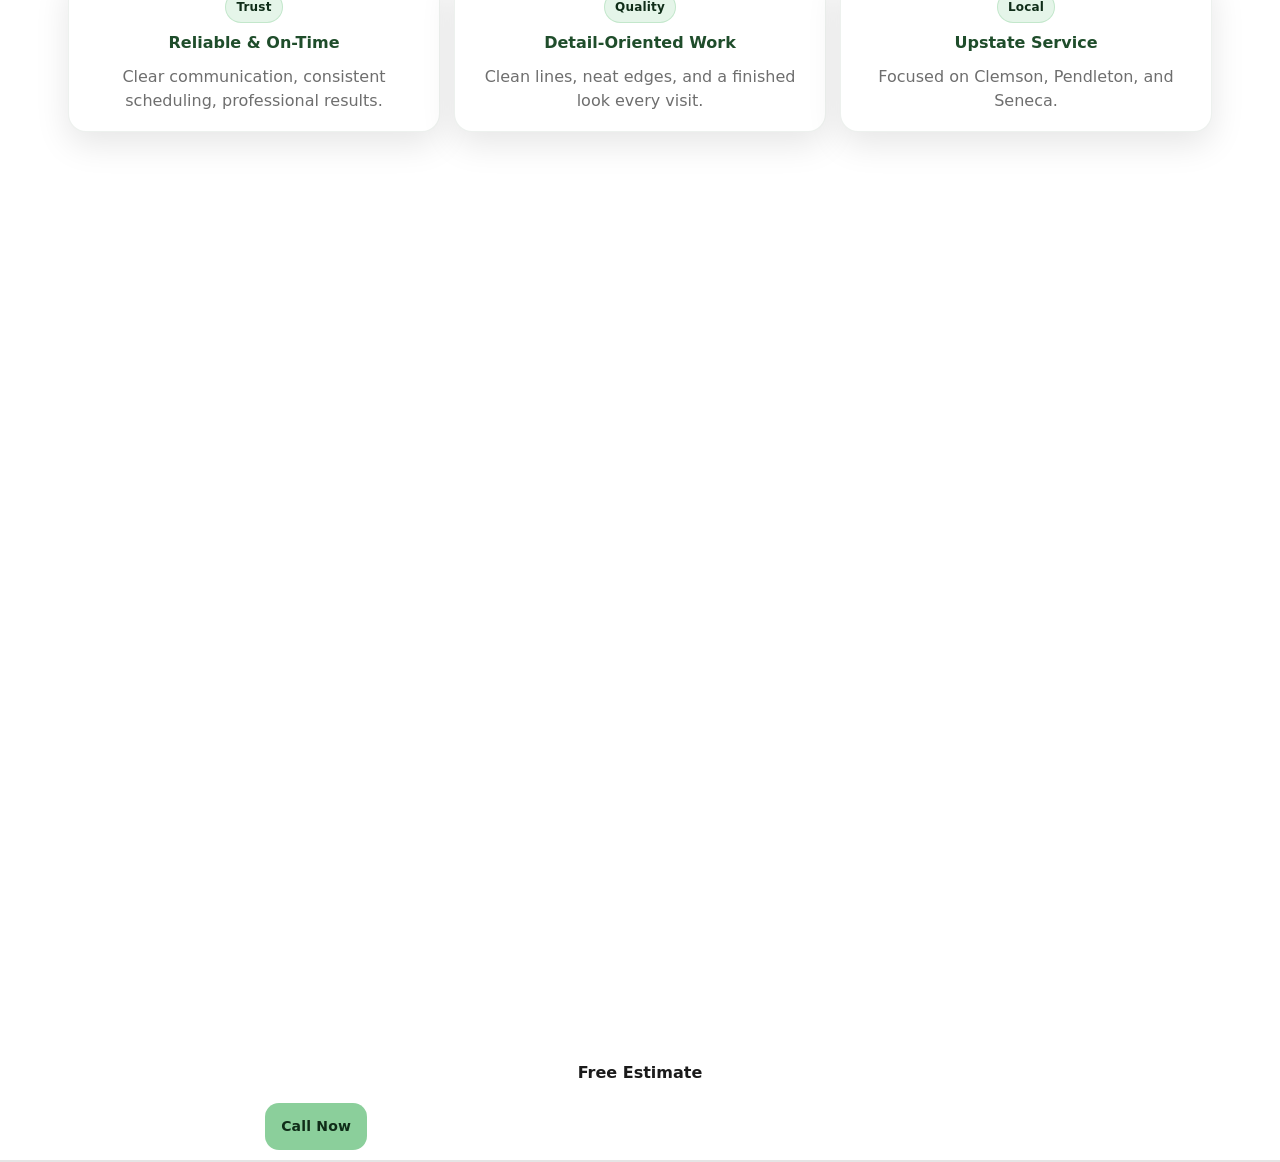
==== commit 60496dd7: "Update index.html" ====
--- a/index.html
+++ b/index.html
@@ -1,6 +1,11 @@
 <!doctype html><header class="site-header">
   <img src="images/logo.png" alt="Evergreen Landscape Maintenance" class="logo">
 </header>
+index.html
+images/
+   logo.png<img src="images/logo.png" alt="Evergreen Logo">
+
+
 <img src="images/logo.png" alt="Evergreen Logo" style="max-width:500px; width:100%; height:auto;">
 <style>
 .site-header {
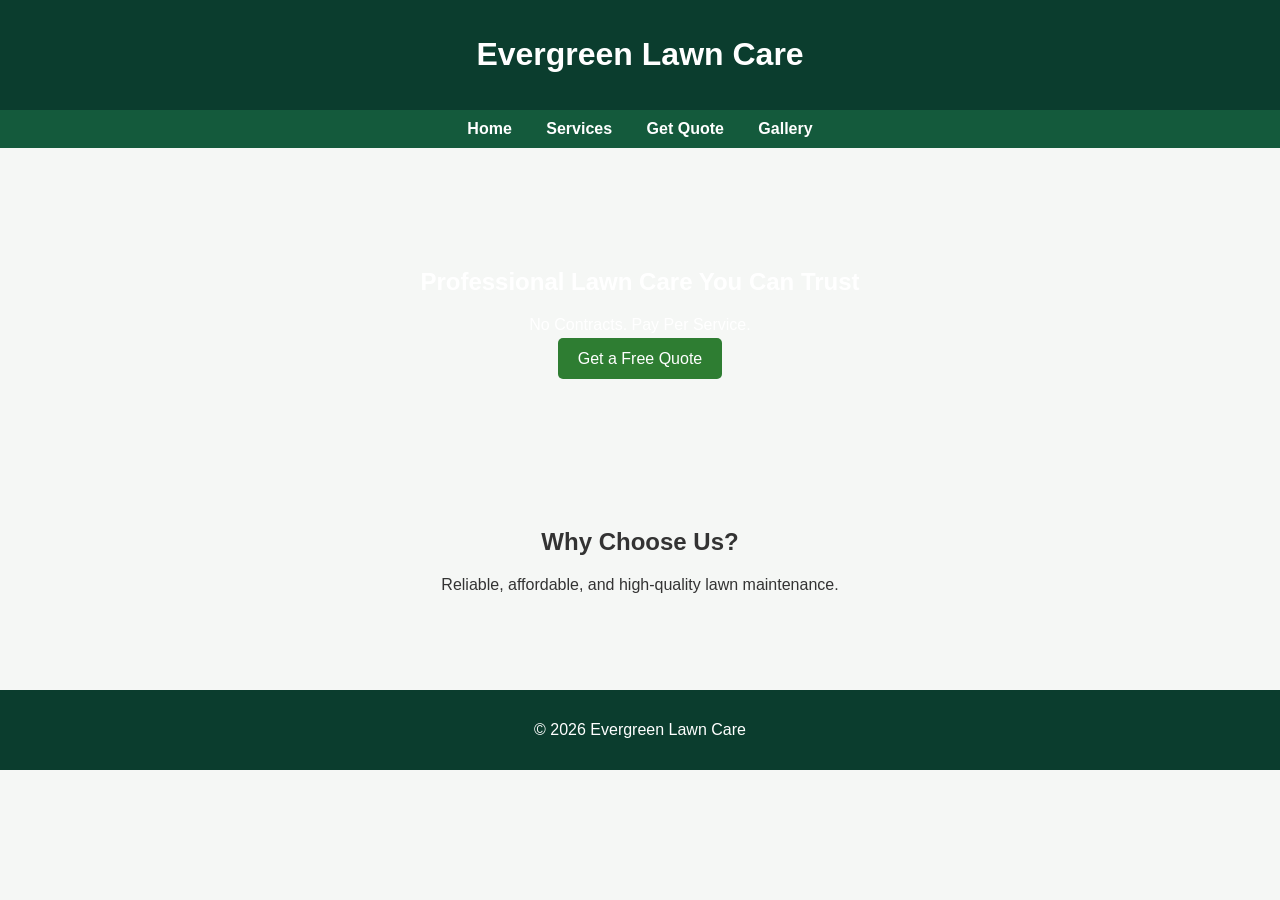
==== commit 77606d35: "Update index.html" ====
--- a/index.html
+++ b/index.html
@@ -1,400 +1,37 @@
-<!doctype html><header class="site-header">
-  <img src="images/logo.png" alt="Evergreen Landscape Maintenance" class="logo">
+
+<!DOCTYPE html>
+<html>
+<head>
+    <title>Evergreen Lawn Care</title>
+    <link rel="stylesheet" href="styles.css">
+</head>
+<body>
+
+<header>
+    <h1>Evergreen Lawn Care</h1>
 </header>
-index.html
-images/
-   logo.png<img src="images/logo.png" alt="Evergreen Logo">
 
-
-<img src="images/logo.png" alt="Evergreen Logo" style="max-width:500px; width:100%; height:auto;">
-<style>
-.site-header {
-  background: #ffffff;
-  padding: 10px 0;
-  text-align: center;
-  border-bottom: 2px solid #e5e5e5;
-}
-
-.logo {
-  max-width: 500px;   /* controls size */
-  width: 90%;
-  height: auto;
-}
-</style>
-
-
-<header class="site-header">
-  <img src="images/logo.png" alt="Evergreen Landscape Maintenance" class="logo">
-
-  <nav class="nav">
+<nav>
     <a href="index.html">Home</a>
     <a href="services.html">Services</a>
-    <a href="clemson.html">Clemson</a>
-    <a href="pendleton.html">Pendleton</a>
-    <a href="seneca.html">Seneca</a>
-    <a href="#estimate" class="quote-btn">Get Quote</a>
-  </nav>
-</header><style>
-.site-header {/images/logo.png
-  background: #ffffff;
-  text-align: center;
-  padding: 15px 10px;
-  border-bottom: 2px solid #e5e5e5;
-}
-<img src="images/logo.png" alt="Evergreen Upstate Landscape Maintenance" style="max-width: 600px; width: 90%; height: auto;">
-.logo {
-  max-width: 600px;
-  width: 90%;
-  height: auto;
-}
+    <a href="quote.html">Get Quote</a>
+    <a href="gallery.html">Gallery</a>
+</nav>
 
-.nav {
-  margin-top: 10px;
-}
+<section class="hero">
+    <h2>Professional Lawn Care You Can Trust</h2>
+    <p>No Contracts. Pay Per Service.</p>
+    <a href="quote.html" class="btn">Get a Free Quote</a>
+</section>
 
-.nav a {
-  color: #1f5e2c;
-  text-decoration: none;
-  margin: 0 12px;
-  font-weight: bold;
-}
+<section class="section">
+    <h2>Why Choose Us?</h2>
+    <p>Reliable, affordable, and high-quality lawn maintenance.</p>
+</section>
 
-.quote-btn {
-  background: #1f5e2c;
-  color: #ffffff !important;
-  padding: 8px 14px;
-  border-radius: 5px;
-}
-</style>
+<footer>
+    <p>© 2026 Evergreen Lawn Care</p>
+</footer>
 
-
-<header style="background-color:#ffffff; padding: 10px 0; text-align: center; border-bottom: 2px solid #e5e5e5;">
-
-
-  <img src="images/logo.png" alt="Evergreen Upstate Landscape Maintenance"
-       style="max-width: 600px; width: 90%; height: auto;">
-
-  <nav style="margin-top: 10px;">
-    <a href="index.html" style="color:#1f5e2c; margin:0 15px; text-decoration:none; font-weight:bold;">Home</a>
-    <a href="services.html" style="color:#1f5e2c; margin:0 15px; text-decoration:none; font-weight:bold;">Services</a>
-    <a href="clemson.html" style="color:#1f5e2c; margin:0 15px; text-decoration:none; font-weight:bold;">Clemson</a>
-    <a href="pendleton.html" style="color:#1f5e2c; margin:0 15px; text-decoration:none; font-weight:bold;">Pendleton</a>
-    <a href="seneca.html" style="color:#1f5e2c; margin:0 15px; text-decoration:none; font-weight:bold;">Seneca</a>
-    <a href="#estimate" style="color:#ffffff; background:#1f5e2c; padding:8px 14px; border-radius:5px; text-decoration:none; font-weight:bold;">Get Quote</a>
-  </nav>
-
-
-  
- 
-
- <meta charset="utf-8" />
-  <meta name="viewport" content="width=device-width, initial-scale=1" />
-  <title>Evergreen Landscape Maintenance of the Upstate</title>
-  <meta name="description" content="Evergreen Landscape Maintenance — proudly serving Clemson, Pendleton, and Seneca. Call/Text 864-353-2806 for a free estimate." />
-
-  <style>
-    :root{
-      --deep:#1F4D2B;
-      --light:#8BCF9B;
-      --gray:#6E6E6E;
-      --bg:#F6F8F6;
-      --card:#FFFFFF;
-      --shadow: 0 12px 34px rgba(0,0,0,.10);
-      --radius: 18px;
-      --max: 1180px;
-    }
-    *{box-sizing:border-box}
-    body{margin:0;font-family:system-ui,-apple-system,Segoe UI,Roboto,Arial,sans-serif;background:var(--bg);color:#1b1b1b;line-height:1.5}
-    a{color:inherit}
-    .wrap{max-width:var(--max);margin:0 auto;padding:0 18px}
-<h1>Professional Lawn Maintenance in Clemson, Pendleton & Seneca, SC</h1>
-    }
-    .topRow{
-      display:flex; align-items:center; justify-content:space-between;
-      gap:14px; flex-wrap:wrap; padding: 10px 0;
-    }
-    .brand{display:flex; align-items:center; gap:12px; text-decoration:none}
-    .logo{height:44px; width:auto; display:block}
-    .brand h1{margin:0;font-size:16px;color:#fff}
-    .brand small{display:block;color:rgba(255,255,255,.80);font-weight:650}
-
-    .nav{display:flex; gap:10px; flex-wrap:wrap; align-items:center}
-    .nav a{color:rgba(255,255,255,.90); text-decoration:none; padding:8px 10px; border-radius:12px; font-size:14px}
-    .nav a:hover{background:rgba(255,255,255,.10)}
-
-    .btn{
-      display:inline-flex; align-items:center; justify-content:center;
-      padding: 11px 14px; border-radius: 14px;
-      text-decoration:none; font-weight:900; letter-spacing:.2px;
-      border:2px solid transparent; white-space:nowrap; cursor:pointer;
-      font-size: 14px;
-    }
-    .btn.primary{background:var(--light); color:#0f2d18}
-    .btn.primary:hover{filter:brightness(.98)}
-    .btn.outline{background:transparent; color:#fff; border-color:rgba(255,255,255,.28)}
-    .btn.outline:hover{background:rgba(255,255,255,.10)}
-
-
-    .hero{
-      margin: 16px 0 0;
-      border-radius: 22px;
-      overflow:hidden;
-      box-shadow: var(--shadow);
-      border: 1px solid rgba(31,77,43,.10);
-      background:
-        linear-gradient(90deg, rgba(15,45,24,.92), rgba(15,45,24,.55)),
-        url("hero.jpg") center/cover no-repeat;
-      color:#fff;
-    }
-    .heroInner{
-      padding: 34px 20px;
-      display:grid;
-      grid-template-columns: 1.2fr .8fr;
-      gap: 16px;
-      align-items:center;
-    }
-    @media (max-width: 900px){ .heroInner{grid-template-columns:1fr} .logo{height:38px} }
-
-    .kicker{
-      display:inline-flex; gap:10px; align-items:center;
-      padding: 8px 12px; border-radius: 999px;
-      background: rgba(255,255,255,.10);
-      border: 1px solid rgba(255,255,255,.16);
-      font-weight:850; font-size: 13px;
-      width: fit-content;
-    }
-    .dot{width:10px;height:10px;border-radius:50%;background:var(--light);box-shadow:0 0 0 6px rgba(139,207,155,.18)}
-    .hero h2{margin:14px 0 10px; font-size: clamp(30px, 4.2vw, 48px); line-height:1.05}
-    .hero p{margin:0 0 16px; color:rgba(255,255,255,.90); max-width:62ch}
-    .ctaRow{display:flex; gap:10px; flex-wrap:wrap}
-
-    .heroCard{
-      background: rgba(255,255,255,.10);
-      border: 1px solid rgba(255,255,255,.16);
-      border-radius: 18px;
-      padding: 16px;
-    }
-    .heroCard h3{margin:0 0 8px; font-size: 16px}
-    .heroCard ul{margin:0; padding-left: 18px; color:rgba(255,255,255,.92)}
-    .heroCard li{margin:6px 0}
-    .area{
-      margin-top: 12px;
-      padding-top: 12px;
-      border-top: 1px solid rgba(255,255,255,.18);
-      font-weight:850;
-    }
-
-    /* SECTIONS */
-    main{padding: 18px 0 90px}
-    .section{padding: 22px 0}
-    .section h3{margin:0 0 10px; font-size: 22px; color: var(--deep)}
-    .muted{color: var(--gray)}
-
-    .grid{
-      display:grid;
-      grid-template-columns: repeat(3, 1fr);
-      gap: 14px;
-    }
-    @media (max-width: 900px){ .grid{grid-template-columns: 1fr} }
-
-    .card{
-      background: var(--card);
-      border-radius: var(--radius);
-      box-shadow: var(--shadow);
-      border: 1px solid rgba(31,77,43,.08);
-      padding: 18px;
-    }
-    .pill{
-      display:inline-block;
-      padding: 6px 10px;
-      border-radius: 999px;
-      background: rgba(139,207,155,.22);
-      border: 1px solid rgba(139,207,155,.38);
-      color: #0f2d18;
-      font-weight: 900;
-      font-size: 12px;
-      letter-spacing:.2px;
-      margin-bottom: 8px;
-    }
-    .list{margin: 12px 0 0; padding: 0; list-style:none; display:grid; gap:10px}
-    .list li{display:flex; gap:10px; align-items:flex-start}
-    .check{
-      width:20px; height:20px; border-radius: 8px;
-      background: rgba(139,207,155,.28);
-      border: 1px solid rgba(31,77,43,.10);
-      display:grid; place-items:center; font-weight:950; color: var(--deep);
-      flex: 0 0 20px; margin-top:2px; font-size: 12px;
-    }
-
-    /* FORM */
-    label{font-weight:850; color: var(--deep); font-size: 13px}
-    input, textarea, select{
-      width:100%;
-      padding: 10px 12px;
-      border-radius: 12px;
-      border:1px solid rgba(0,0,0,.18);
-      margin: 6px 0 12px;
-      font: inherit;
-      background:#fff;
-    }
-    textarea{min-height: 110px; resize: vertical}
-    .formRow{display:grid; grid-template-columns: 1fr 1fr; gap:12px}
-    @media (max-width: 720px){ .formRow{grid-template-columns:1fr} }
-
-  .bottom-bar {
-  position: fixed;
-  bottom: 0;
-  width: 100%;
-  background: #2e7d32;
-  color: white;
-  display: flex;
-  justify-content: center;
-  gap: 12px;
-  padding: 6px 10px;   /* smaller height */
-  font-size: 14px;     /* smaller text */
-  z-index: 999;
-}
-    }
-    .stickyCta strong{color:#fff}
-    .stickyCta .tiny{color: rgba(255,255,255,.80); font-size: 12px}
-    .stickyCta .actions{display:flex; gap:10px; flex-wrap:wrap}
-  </style>
-</head>
-
-<body>
-  <header>
-    <div class="wrap">
-      <div class="topRow">
-        <a class="brand" href="#top">
-          <img class="logo" src="evergreen-logo.png" alt="Evergreen Logo">
-          <div>
-            <h1>Evergreen Landscape Maintenance</h1>
-            <small>of the Upstate</small>
-          </div>
-        </a>
-
-        <nav class="nav">
-          <a href="#services">Services</a>
-          <a href="#why">Why Choose Us</a>
-          <a href="#estimate">Free Estimate</a>
-          <a class="btn outline" href="#estimate">Free Estimate Here</a>
-          <a class="btn primary" href="tel:8643532806">Call Now</a>
-        </nav>
-      </div>
-    </div>
-  </header>
-
-  <main id="top" class="wrap">
-    <section class="hero" aria-label="Hero">
-      <div class="heroInner">
-        <div>
-          <div class="kicker"><span class="dot"></span> Reliable • Professional • Year-Round Care</div>
-          <h2>Lawn & landscape maintenance done right.</h2>
-          <p>
-            Mowing, edging, trimming, bed maintenance, mulch, seasonal cleanups, and leaf removal —
-            clean, consistent, and on schedule.
-          </p>
-          <div class="ctaRow">
-            <a class="btn primary" href="tel:8643532806">Call / Text: 864-353-2806</a>
-            <a class="btn outline" href="#estimate">Get Free Estimate</a>
-          </div>
-        </div>
-
-        <aside class="heroCard">
-          <h3>Services Included</h3>
-          <ul>
-            <li>Lawn Mowing & Edging</li>
-            <li>Shrub & Hedge Trimming</li>
-            <li>Mulching & Bed Maintenance</li>
-            <li>Seasonal Cleanups</li>
-            <li>Leaf Removal</li>
-          </ul>
-          <div class="area">Proudly serving Clemson • Pendleton • Seneca</div>
-        </aside>
-      </div>
-    </section>
-
-    <section id="services" class="section">
-      <h3>Our Services</h3>
-      <p class="muted"
-
-      <div class="grid">
-        <div class="card">
-          <div class="pill">Lawn Care</div>
-          <h4 style="margin:0;color:var(--deep)">Mowing & Edging</h4>
-          <ul class="list">
-            <li><span class="check">✓</span> Crisp edges and clean finish</li>
-            <li><span class="check">✓</span> Blown-off hard surfaces</li>
-            <li><span class="check">✓</span> Routine or one-time service</li>
-          </ul>
-        </div>
-
-        <div class="card">
-          <div class="pill">Maintenance</div>
-          <h4 style="margin:0;color:var(--deep)">Beds & Shrubs</h4>
-          <ul class="list">
-            <li><span class="check">✓</span> Bed maintenance</li>
-            <li><span class="check">✓</span> Shrub & hedge trimming</li>
-            <li><span class="check">✓</span> Mulch installs</li>
-          </ul>
-        </div>
-
-        <div class="card">
-          <div class="pill">Seasonal</div>
-          <h4 style="margin:0;color:var(--deep)">Cleanups</h4>
-          <ul class="list">
-            <li><span class="check">✓</span> Spring / fall cleanups</li>
-            <li><span class="check">✓</span> Leaf removal</li>
-            <li><span class="check">✓</span> One-time or recurring</li>
-          </ul>
-        </div>
-      </div>
-    </section>
-
-    <section id="why" class="section">
-      <h3>Why Choose Evergreen</h3>
-      <div class="grid">
-        <div class="card">
-          <div class="pill">Trust</div>
-          <h4 style="margin:0;color:var(--deep)">Reliable & On-Time</h4>
-          <p class="muted" style="margin:10px 0 0">Clear communication, consistent scheduling, professional results.</p>
-        </div>
-        <div class="card">
-          <div class="pill">Quality</div>
-          <h4 style="margin:0;color:var(--deep)">Detail-Oriented Work</h4>
-          <p class="muted" style="margin:10px 0 0">Clean lines, neat edges, and a finished look every visit.</p>
-        </div>
-        <div class="card">
-          <div class="pill">Local</div>
-          <h4 style="margin:0;color:var(--deep)">Upstate Service</h4>
-          <p class="muted" style="margin:10px 0 0">Focused on Clemson, Pendleton, and Seneca.</p>
-        </div>
-      </div>
-    </section>
-  </main>
-<iframe 
-src="https://my.serviceautopilot.com/viewform.html?rk=29df7060-c5b6-4923-8bae-93e74ea9ec7c&Type=new&Source=web"
-width="100%" 
-height="900" 
-style="border:none;">
-</iframe>
-  <div class="stickyCta" role="region" aria-label="Quick actions">
-    <div class="wrap">
-      <div class="bar">
-        <div>
-          <strong>Free Estimate</strong>
-          <div class="tiny">Clemson • Pendleton • Seneca</div>
-        </div>
-        <div class="actions">
-          <a class="btn outline" href="#estimate">Free Estimate Here</a>
-          <a class="btn primary" href="tel:8643532806">Call Now</a>
-        </div>
-      </div>
-    </div>
-  </div>
 </body>
 </html>
-
-
-
-
--- a/styles.css
+++ b/styles.css
@@ -0,0 +1,78 @@
+body {
+    margin: 0;
+    font-family: Arial, sans-serif;
+    background-color: #f5f7f5;
+    color: #333;
+}
+
+header {
+    background-color: #0b3d2e;
+    color: white;
+    padding: 15px;
+    text-align: center;
+}
+
+nav {
+    background: #145a3c;
+    padding: 10px;
+    text-align: center;
+}
+
+nav a {
+    color: white;
+    margin: 0 15px;
+    text-decoration: none;
+    font-weight: bold;
+}
+
+nav a:hover {
+    text-decoration: underline;
+}
+
+.hero {
+    background: url('lawn.jpg') center/cover no-repeat;
+    color: white;
+    padding: 100px 20px;
+    text-align: center;
+}
+
+.section {
+    padding: 40px 20px;
+    text-align: center;
+}
+
+.btn {
+    background: #2e7d32;
+    color: white;
+    padding: 12px 20px;
+    text-decoration: none;
+    border-radius: 5px;
+}
+
+footer {
+    background: #0b3d2e;
+    color: white;
+    text-align: center;
+    padding: 15px;
+    margin-top: 40px;
+}
+
+/* Form styling */
+form {
+    max-width: 500px;
+    margin: auto;
+}
+
+input, select, textarea {
+    width: 100%;
+    padding: 10px;
+    margin: 10px 0;
+}
+
+button {
+    background: #2e7d32;
+    color: white;
+    border: none;
+    padding: 12px;
+    cursor: pointer;
+}
